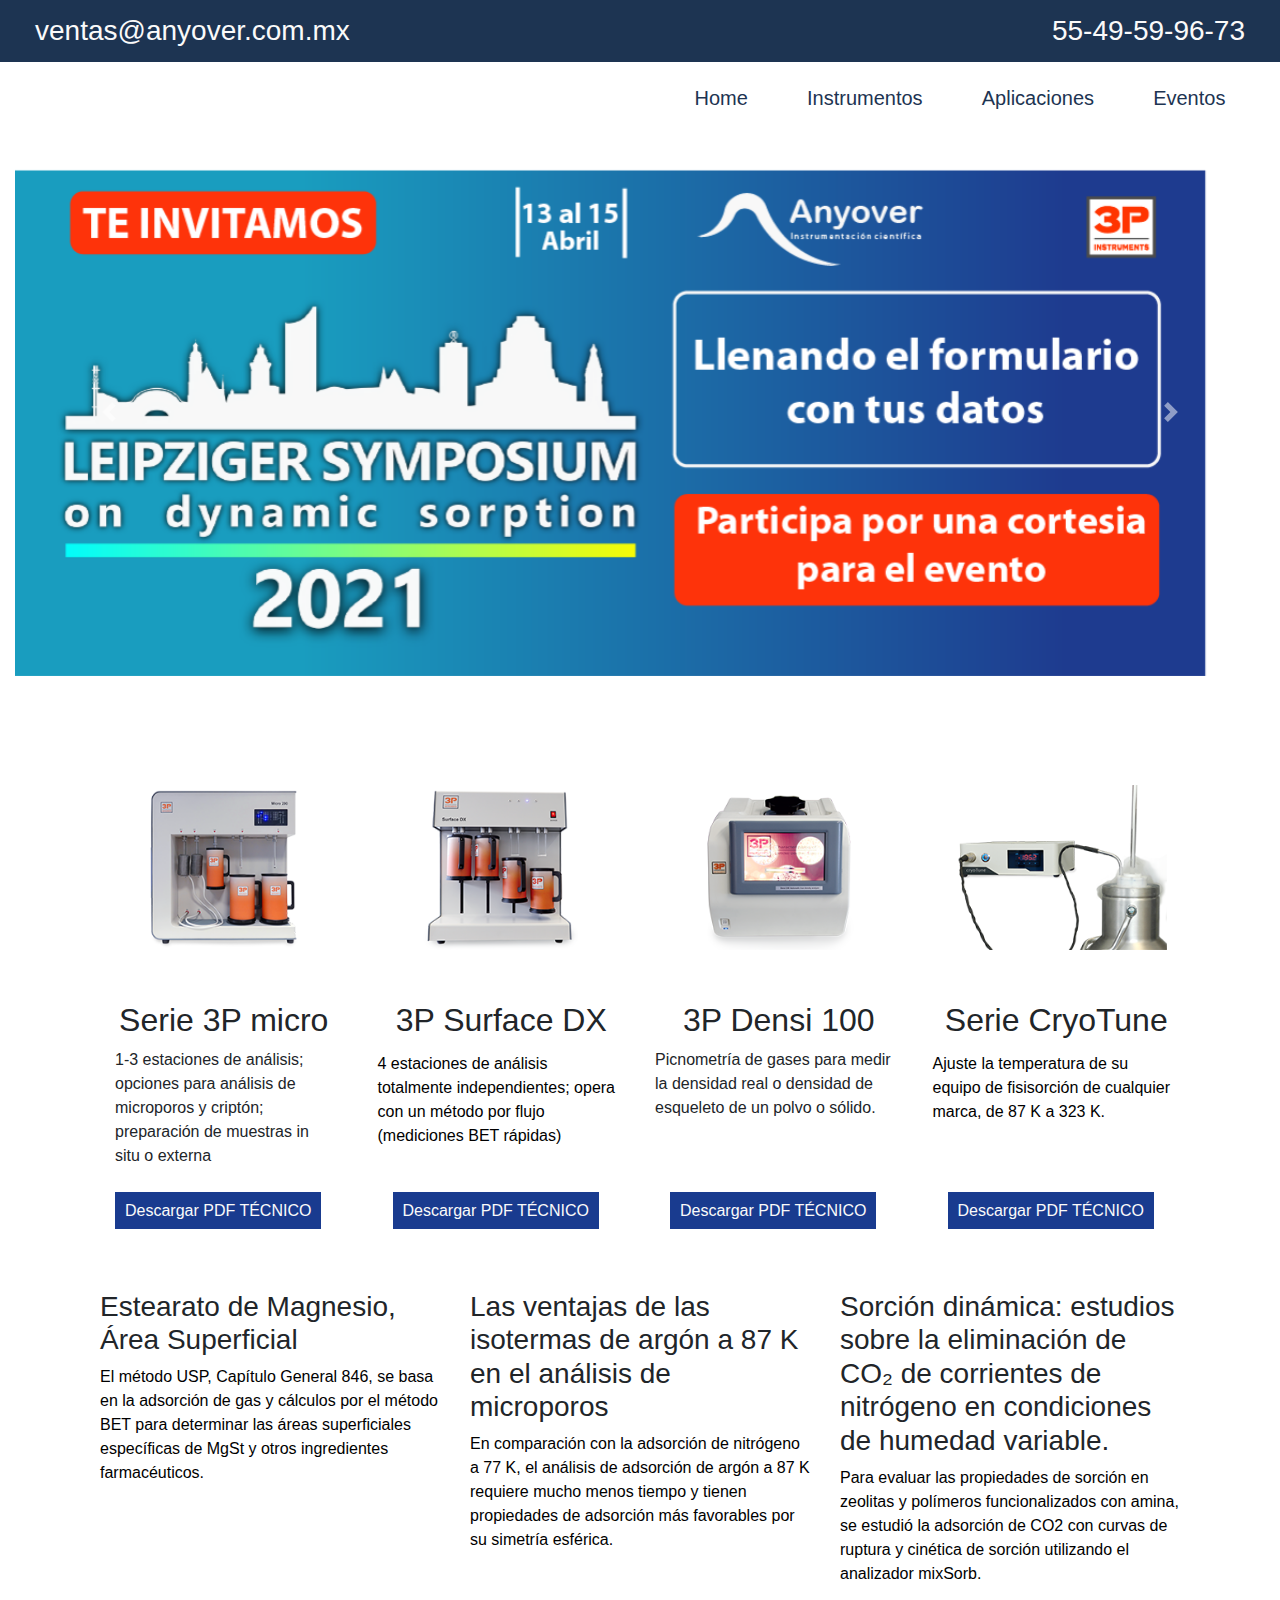
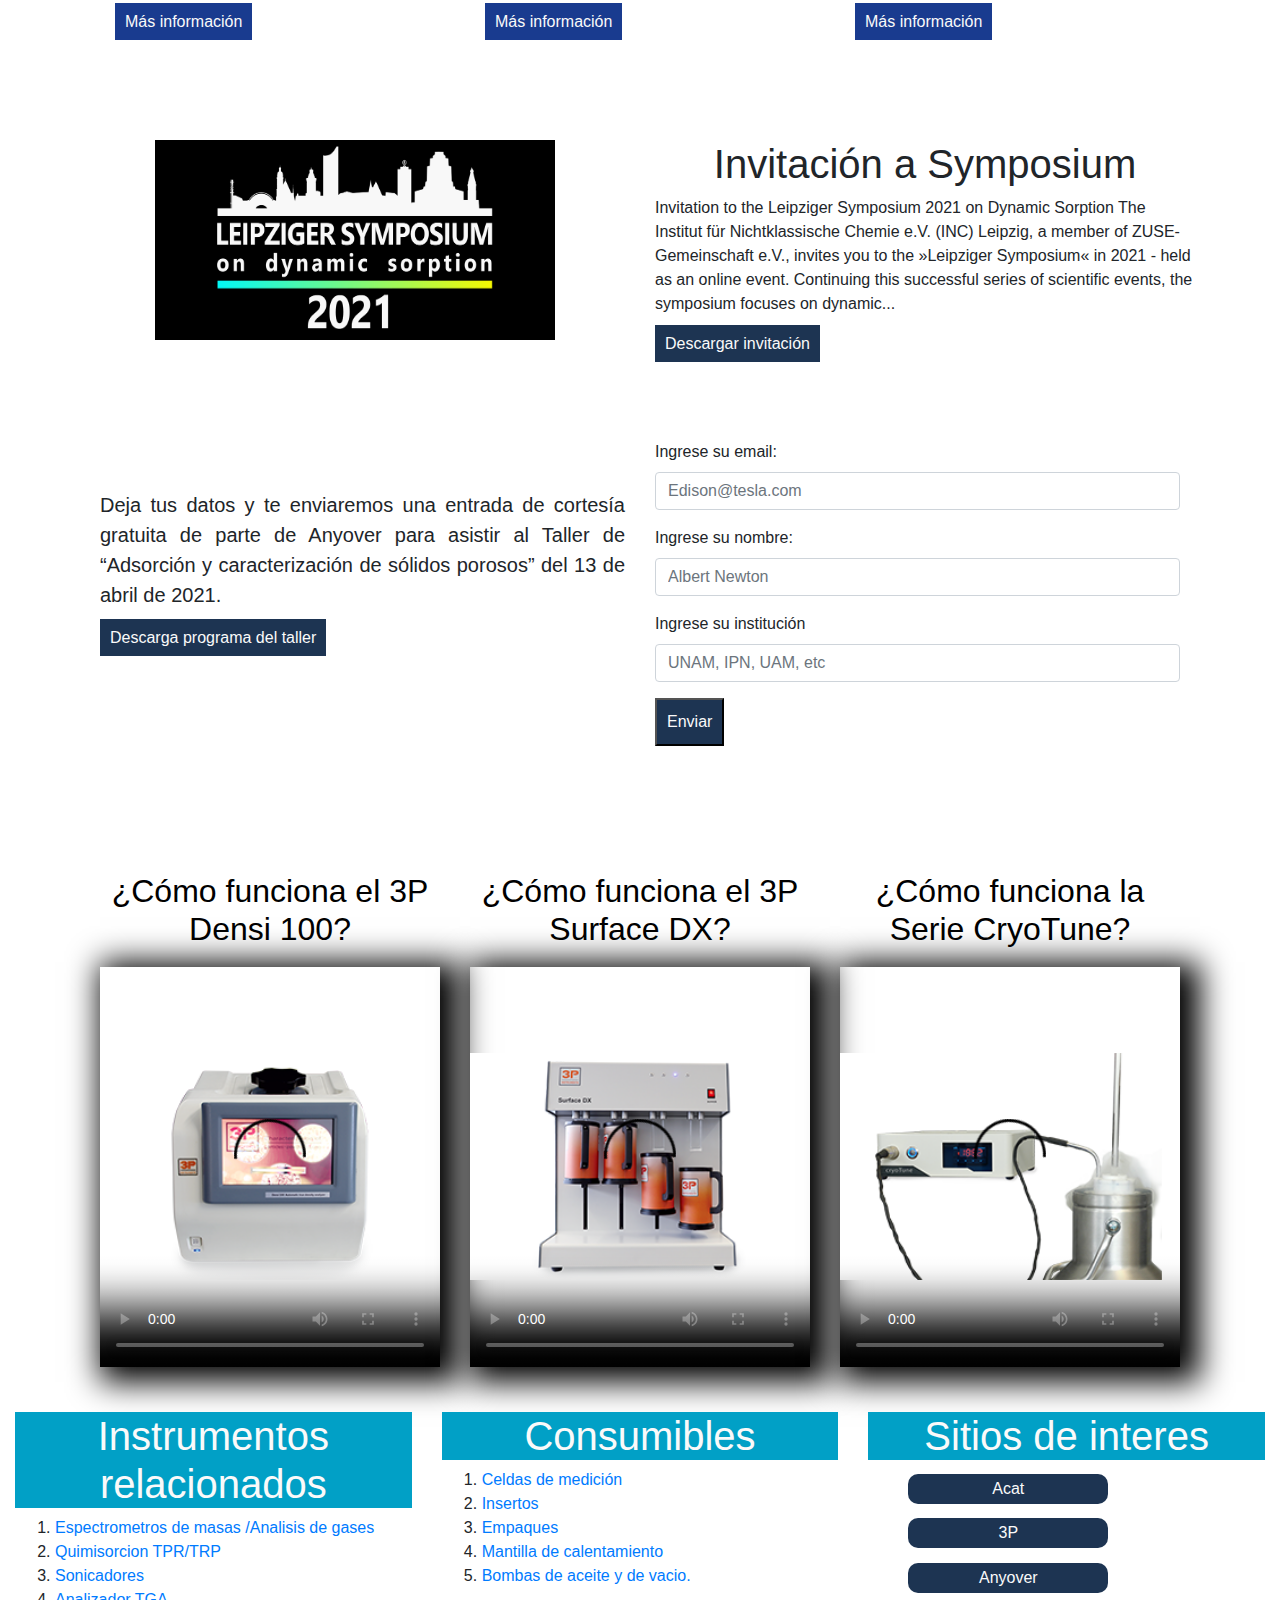
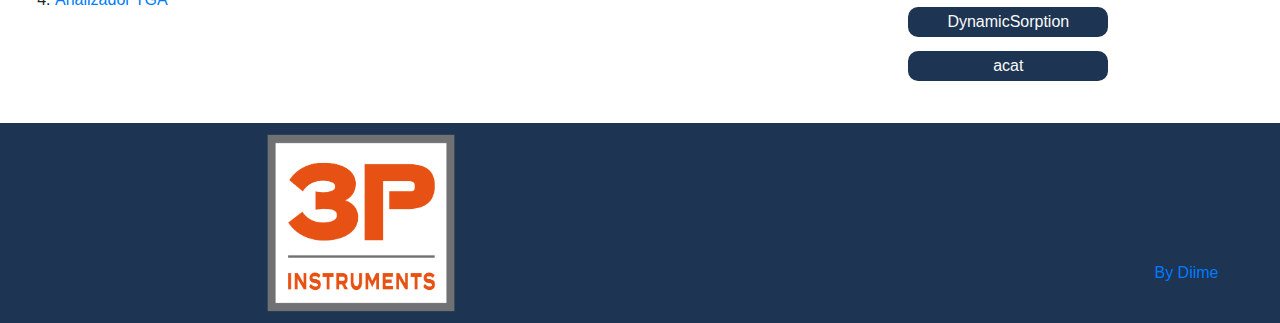
==== index.html @ e642b97e "version initial" ====
<!DOCTYPE html>
<html lang="en">
<head>
    <meta charset="UTF-8">
    <meta http-equiv="X-UA-Compatible" content="IE=edge">
    <meta name="viewport" content="width=device-width, initial-scale=1.0">
    <link rel="stylesheet" href="https://maxcdn.bootstrapcdn.com/bootstrap/4.0.0/css/bootstrap.min.css" integrity="sha384-Gn5384xqQ1aoWXA+058RXPxPg6fy4IWvTNh0E263XmFcJlSAwiGgFAW/dAiS6JXm" crossorigin="anonymous">
  <link rel="stylesheet" href="font/style.css">
    <link rel="stylesheet" href="css/style.css">
    <title>Analisis Superficial BET</title>
    <link rel="shortcut icon" href="images/favicon.ico" type="image/x-icon" />
</head>
<script id="mcjs">!function(c,h,i,m,p){m=c.createElement(h),p=c.getElementsByTagName(h)[0],m.async=1,m.src=i,p.parentNode.insertBefore(m,p)}(document,"script","https://chimpstatic.com/mcjs-connected/js/users/a84e609f3729913d01a154eb1/5d7287c956eb21aaafefbb469.js");</script>
<body>
    <header class="container-fluid">
    <div class="row datos">
        <div class="col-lg-6 correo">
            <a href="" ><span class="icon-envelop"></span> ventas@anyover.com.mx
            </a>

        </div>

        <div class="col-lg-6  tel">
          <a href=""><span  class="icon-phone"></span> 55-49-59-96-73</a>
        </div>
    </div>
    <div class="row menu">
      <div class="col-lg-2 col-sm-6 col-lg-6 logo">
        <img src="https://anyover.com.mx/LOGO-HORIZONTAL-pn.png" alt="">
    </div>

<div class="col-lg-6 col-sm-6 col-lg-6">
   <nav>
     <a href="https://anyover.com.mx/" target="_blank">Home</a>
     <a href="#instrumentos">Instrumentos</a>
     <a href="#aplicaciones">Aplicaciones</a>
     <a href="#eventos">Eventos</a>
   </nav>
</div>
</div>



    </header>
<div class="container mobile">
  <div class="row">
    <div class="col-lg-12">
      <img src="https://anyover.com.mx/LOGO-HORIZONTAL-pn.png " alt="">
    </div>
  </div>
</div>
    <nav class="navbar navbar-expand-sm navbar-light mobile">
      <button class="navbar-toggler" type="button" data-toggle="collapse" data-target="#opciones">
        <span class="navbar-toggler-icon"></span>
      </button>

      <!-- logo -->


      <!-- enlaces -->
      <div class="collapse navbar-collapse" id="opciones">
        <ul class="navbar-nav">
          <li class="nav-item">
            <a class="nav-link" href="https://anyover.com.mx/">Home</a>
          </li>
          <li class="nav-item">
            <a class="nav-link" href="#instrumentos">Instrumentos</a>
          </li>
          <li class="nav-item">
            <a class="nav-link" href="#aplicaciones">Aplicaciones</a>
          </li>
          <li class="nav-item">
            <a class="nav-link" href="#eventos">Eventos</a>
          </li>
        </ul>
      </div>
    </nav>


<p></p>
    <main>
      <a href="#form">
<div class="container-fluid">
  <div id="carouselExampleControls" class="carousel slide" data-ride="carousel">
    <div class="carousel-inner">

        <div class="carousel-item active S1">
          <img class="d-block w-100" src="images/slider3.png" alt="">
           </div>

      <div class="carousel-item S2">
     <img  class="d-block w-100" src="images/SLIDERRR.png" alt="">
      </div>
      <div class="carousel-item S2">
        <img  class="d-block w-100" src="images/slide3.png" alt="">
         </div>
    </div>
    <a class="carousel-control-prev" href="#carouselExampleControls" role="button" data-slide="prev">
      <span class="carousel-control-prev-icon" aria-hidden="true"></span>
      <span class="sr-only">Previous</span>
    </a>
    <a class="carousel-control-next" href="#carouselExampleControls" role="button" data-slide="next">
      <span class="carousel-control-next-icon" aria-hidden="true"></span>
      <span class="sr-only">Next</span>
    </a>
  </div>
</div>
</a>

      <div class="container">



<p></p>
<div class="container-fluid products">
    <div class="row" id="instrumentos">
        <div class="col-lg-3 p1 " >
      <figure class="img1"></figure>
<div class="col-lg-12">
  <h2 class="text-center">Serie 3P micro <br></h2>
  <pclass="text-left">1-3 estaciones de análisis; opciones para análisis de microporos y criptón; preparación de muestras in situ o externa</p>

</div>
<div class="col-lg-12 enlace">
  <a href="docs/brochure3p.pdf"target="_blank" class="donwload">Descargar PDF TÉCNICO</a>

</div>
    </div>
        <div class="col-lg-3 p1">
          <figure class="img2"></figure>            <h2 class="text-center">3P Surface DX</h2>
            <p class="text-left">4 estaciones de análisis totalmente independientes; opera con un método por flujo (mediciones BET rápidas)</p>
            <div class="col-lg-12 enlace">
              <a href="docs/Brochure3PGasAdsorptionSurfaceDX.pdf" target="_blank"class="donwload">Descargar PDF TÉCNICO</a>

            </div>
        </div>
        <div class="col-lg-3 p1"  >
          <figure class="img3"></figure>            <h2 class="text-center">3P Densi 100</h2>
            <pclass="text-left" >Picnometría de gases para medir la densidad real o densidad de esqueleto de un polvo o sólido. </p>
            <div class="col-lg-12  enlace">
              <a href="docs/brochure3Pdensi100.pdf" target="_blank" class="donwload">Descargar PDF TÉCNICO</a>

            </div>
        </div>
        <div class="col-lg-3 p1">
          <figure class="img4"></figure>            <h2 class="text-center">Serie CryoTune</h2>
            <p class="text-left">Ajuste la temperatura de su equipo de fisisorción de cualquier marca, de 87 K a 323 K. </p>
            <div class="col-lg-12 enlace" id="aplicaciones">
              <a href="docs/cryoTune&cryoCoolerBrochure.pdf" target="_blank"class="donwload">Descargar PDF TÉCNICO</a>

            </div>
          </div>
      </div>
</div>






<div class="container-fluid info">
    <div class="row" >
        <div class="col-lg-4" style="background-color:#ccc margin-left:1%;margin-bottom:2%;">
<h3>Estearato de Magnesio, Área Superficial </h3>
<p class="text-left">El método USP, Capítulo General 846, se basa en la adsorción de gas y cálculos por el método BET para determinar las áreas superficiales específicas de MgSt y otros ingredientes farmacéuticos.</p>
<div class="col-lg-12 enlace_2">
  <a href="https://www.3p-instruments.com/wp-content/uploads/2018/05/PARTICLE-WORLD-19.pdf" target="_blank" class="donwload">Más información</a>

</div>

</div>
        <div class="col-lg-4"style="background-color:#ccc margin-left:1%;margin-bottom:2%;">
           <h3>Las ventajas de las isotermas de argón a 87 K en el análisis de microporos</h3>
            <p  class="text-left"> En comparación con la adsorción de nitrógeno a 77 K, el análisis de adsorción de argón a 87 K requiere mucho menos tiempo y tienen propiedades de adsorción más favorables por su simetría esférica.</p>

            <div class="col-lg-12 enlace_2">
              <a href="docs/PARTICLE-WORLD-19PAG_262-9.pdf" target="_blank"class="donwload">Más información</a>

            </div>
        </div>
        <div class="col-lg-4"  style="background-color:#ccc margin-left:1%;margin-bottom:2%;">
           <h3>Sorción dinámica: estudios sobre la eliminación de CO₂ de corrientes de nitrógeno en condiciones de humedad variable. </h3>
            <p class="text-left">Para evaluar las propiedades de sorción en zeolitas y polímeros funcionalizados con amina, se estudió la adsorción de CO2 con curvas de ruptura y cinética de sorción utilizando el analizador mixSorb.  </p>
            <div class="col-lg-12 enlace_2">
              <a href="docs/PW21_engl_300dpi PAG_25_28.pdf" target="_blank"class="donwload">Más información</a>

            </div>
        </div>

      </div>
</div>
<p></p>
<div class="container_fluid" id="eventos">
  <div class="row">
    <div class="col-lg-6 col-md-6 col-sm-12 invi">
      <img src="images/IN.png" alt="" >
    </div>
    <div class="col-lg-6 col-md-6 col-sm-12 invitation" id="form">

      <h1 style="text-align: center;">Invitación a Symposium</h1>
<p class="invi">Invitation to the Leipziger Symposium 2021 on Dynamic Sorption
  The Institut für Nichtklassische Chemie e.V. (INC) Leipzig, a member of ZUSE-Gemeinschaft e.V., invites you to the »Leipziger Symposium« in 2021 - held as an online event. Continuing this successful series of scientific events, the symposium focuses on dynamic...   </p>
<a id='registro' href="docs/Flyer-Leipziger-Symposium-Online-2021-1.pdf" target="_blank"class="invitacion">Descargar invitación</a>
    </div>
  </div>
</div>

<div class="container-fluid">
  <div class="row">

    <div class="col-lg-6 col-md-6 col-sm-12">
      <p class="workshop">Deja tus datos y te enviaremos una entrada de cortesía gratuita de parte de Anyover para asistir al
        Taller de “Adsorción y caracterización de sólidos porosos” del 13 de abril de 2021.
    </p>
    <a href="docs/FlyerWorkshopOnline.pdf" target="_blank" class="invitacion" >Descarga programa del taller</a>

    </div>
    <div class="col-lg-6 col-md-6 col-sm-12">
      <form action="phpmailer/main.php" method="post" >
        <div class="form-group">
          <label for="nombre">Ingrese su email:</label>
          <input type="email" class="form-control" id="nombre" name="email" required placeholder="Edison@tesla.com">
        </div>
        <div class="form-group">
          <label for="clave">Ingrese su nombre:</label>
          <input type="text" class="form-control" id="clave" name="nombre" required placeholder="Albert Newton">
        </div>
        <div class="form-group">
          <label for="clave">Ingrese su institución</label>
          <input type="text" class="form-control" id="clave" name="institucion" required placeholder="UNAM, IPN, UAM, etc">
        </div>
        <button type="submit"  name="submit"class="invitacion">Enviar</button>
        <p class="notifCorrecto">

          <?= $result; ?>
        </p>
      </form>
    </div>
  </div>
</div>


<div class="container-fluid apli">
    <div class="row">
        <div class="col-lg-4 col-md-6 col-sm-12" style="background-color:#ccc margin-left:1%;margin-bottom:2%;" id="video">
          <h2>  ¿Cómo funciona el 3P Densi 100?</h2>
          <video style="width: 100%;height: 400px;" src="videos/3Pdensioperation.mp4" poster="images/3.png" controls></video>
        </div>
        <div class="col-lg-4 col-md-6 col-sm-12"style="background-color:#ccc margin-left:1%;margin-bottom:2%;" id="video" class="video">
          <h2>  ¿Cómo funciona el 3P Surface DX?</h2>
          <video style="width: 100%;height: 400px;" src="videos/3Psurface.mp4" poster="images/2.png" controls></video>

        </div>
        <div class="col-lg-4 col-md-6 col-sm-12"style="background-color:#ccc margin-left:1%;margin-bottom:2%;" id="video" class="video">
          <h2>  ¿Cómo funciona la Serie CryoTune?</h2>
          <video style="width: 100%;height: 400px;" src="tresp.mp4" poster="images/4.png" controls></video>

        </div>
      </div>
</div>
<!-- <div class="container-fluid experience">
    <h4 >Un poco de nuestra Experiencia
    </h4>
</div> -->

<!-- <div class="container">

    <div class="row">
      <div class="col-xl-6 col-lg-6 col-md-4 col-sm-12"  style="">
        <p style="text-align: center;">A) Equipo instalado en el IPN <br> relato de Experiencia</p>
        <img src="images/c1.jpg" style="width: 200px;height: 250px;" alt="">
        <p style="text-align: right;">Lorem ipsum dolor sit.</p>
      </div>
      <div class="col-xl-6 col-lg-6 col-md-8 col-sm-12 "  >
        <p style="text-align: center;"B) Mantenimiento a un equipo con mas de 10 años de antuguedad <br> Relato de Experiencia de equipo reparado</p>
        <img src="images/c2.jpg" style="width: 200px;height: 250px;" alt="">
        <p style="text-align: right;">Lorem ipsum dolor sit.</p>
      </div>
      <div class="w-100"></div>
      <div class="col-6"  style="background-color:#aaa">

      </div>
      <div class="col-6"  style="background-color:#bbb">

      </div>
    </div>

  </div>  -->
  <p></p>
    </main>

    <footer>

        <div class="container-fluid marcas">
            <div class="row">
                <div class="col-lg-4" style="background-color:#ccc margin-left:1%;margin-bottom:2%;">
              <h1 style="text-align: center;">Instrumentos relacionados </h1>
                    <ol>
                        <li><a href="https://www.hidenanalytical.com/">Espectrometros de masas /Analisis de gases</a></li>
                        <li><a href="https://anyover.com.mx/proveedores.html">Quimisorcion TPR/TRP</a></li>
                        <li><a href="https://anyover.com.mx/sonicadores.html">Sonicadores</a></li>
                        <li><a href="https://anyover.com.mx/proveedores.html">Analizador TGA</a></li>
                    </ol>
            </div>
                <div class="col-lg-4"style="background-color:#ccc margin-left:1%;margin-bottom:2%;">
                    <h1 style="text-align: center;">Consumibles </h1>
                    <ol>
                        <li><a href="">Celdas de medición</a> </li>
                        <li><a href="">Insertos</a></li>
                        <li><a href="">Empaques</a> </li>
                        <li><a href="">Mantilla de calentamiento</a></li>
                        <li><a href="https://anyover.com.mx/vacio/">Bombas de aceite y de vacio.</a></li>
                    </ol>
                </div>
                <div class="col-lg-4" style="background-color:#ccc margin-left:1%;margin-bottom:2%;">
                    <h1 style="text-align: center;">Sitios de interes </h1>
                          <ul class="interes">
                              <li><a href="https://www.acat.org.mx/" class="externos">Acat</a></li>
                              <li><a href="https://www.3p-instruments.com/" class="externos">3P</a></li>
                              <li><a href="https://es-la.facebook.com/anyoverc/" class="externos">Anyover</a></li>
                              <li><a href="https://www.dynamicsorption.com/" class="externos">DynamicSorption</a></li>
                              <li><a href="https://www.acat.org.mx/" class="externos">acat</a></li>
                          </ul>
                  </div>
              </div>
        </div>
<div class="container-fluid copi">

  <img src="images/logo3p.png" alt="" width="200px" height="200px">
  <a href="" class="copyright">By Diime</a>
</div>
    </footer>
</body>
<script src="https://code.jquery.com/jquery-3.2.1.slim.min.js" integrity="sha384-KJ3o2DKtIkvYIK3UENzmM7KCkRr/rE9/Qpg6aAZGJwFDMVNA/GpGFF93hXpG5KkN" crossorigin="anonymous"></script>
    <script src="https://cdnjs.cloudflare.com/ajax/libs/popper.js/1.12.9/umd/popper.min.js" integrity="sha384-ApNbgh9B+Y1QKtv3Rn7W3mgPxhU9K/ScQsAP7hUibX39j7fakFPskvXusvfa0b4Q" crossorigin="anonymous"></script>
    <script src="https://maxcdn.bootstrapcdn.com/bootstrap/4.0.0/js/bootstrap.min.js" integrity="sha384-JZR6Spejh4U02d8jOt6vLEHfe/JQGiRRSQQxSfFWpi1MquVdAyjUar5+76PVCmYl" crossorigin="anonymous"></script>
<script>


$(document).ready(function(){
	var altura = $('.datos').offset().top;

	$(window).on('scroll', function(){
		if ( $(window).scrollTop() > altura ){
			$('.datos').addClass('opacidad');
		} else {
			$('.datos').removeClass('opacidad');
		}

	});

});
</script>
    </html>
---- css/style.css ----
.carousel-caption p{
font-size: 2em;
background-color: rgba(0, 0, 0, 0.5);
color: #fafafa;
}
.carousel-caption h3{
    text-align: center;

    background-color: rgba(0, 0, 0, 0.5);
    color: #fafafa;
}
.datos{
    position: fixed;
    top: 0;
    left: 0;
    right: 0;
    background-color:#1d3452;
    padding: 10px;
  z-index: 100;
  transition: all 0.1s;

}.menu {
    margin-top: 5%;

}
.opacidad{
    opacity: 0.5;
    transition: all 0.1s;
}
.datos a{
color: #fafafa;
}
.logo {
    padding-top: 5px;
}
.logo img{

    display: block;
    margin: 0 auto;
}

.products div{
   margin-bottom: 5%;
   margin-top: 5%;

}
.btn-primary{
    background-color: #193B8F;
}
.experience{
    background-color: #01A0C6;
}
.experience h4{
    color:#fafafa;
    text-align: center;
}
.interes li{
    list-style: none;
    margin-top: 1%;
}
.interes li a{
    background-color:#1d3452;
    color: #fafafa;
    padding: 3px;
    width: 200px;
    display: block;
    text-align: center;
    border-radius: 10px;
}.copi{
    display: flex;
    justify-content: space-around;
    align-items: center;
}
.donwload{
    background-color: #193B8F;
    padding: 10px;
    color: #fafafa;
    text-decoration: none;
    transition: all 0.5s ;
}.donwload:hover{
    background-color: #01A0C6;
    color: #fafafa;
    transition: all 0.5s;
    border-radius: 25px;
}.externos{
    background-color: #193B8F;
    padding: 10px;
    color: #fafafa;
    text-decoration: none;
    transition: all 0.5s ;
}
.externos:hover{
    background-color: #01A0C6;
    color: #fafafa;
    transition: all 0.5s;
    border-radius: 0;
}

.p1 p{
    text-align: center;
   
    margin-top: 5%;
    margin-bottom: 5%;
    color: #000;
}
.donwload1{
    background-color: #01A0C6;
    padding: 10px;
    color: #fafafa;
    text-decoration: none;
    transition: all 0.5s ;
}
.apli{
    margin-top: 100px;
}
.apli h1{
    background-color: #01A0C6;
    color: #fafafa;
}
.apli p{
    color: #000;
  
   
    padding: 10px;
}
.apli h2{
    color: #fafafa;
    text-align: center;

    padding: 10px;
}
.apli video{
    box-shadow: 10px 5px 30px 10px #000;
}
    
.marcas h1{
    background-color: #01A0C6;
    color: #fafafa;
}
.marcas ul li{
    text-align: center;
    color: #000;
    margin-top: 4%;
}

.info p{

    text-align: center;
    color: #000;
}
.call{
    background-color: #01A0C6;
    padding: 10px;
    color: #fafafa;
    border-radius: 10px;
    transition: all 0.5s;
}
.call:hover{
    border-radius: 0;
    transition: all 0.5s;
    color: #fafafa;
}
.img1{
    width: 100%;
    height: 200px;
    background-image: url(../images/1.png);
    background-size: 100%;
    background-repeat: no-repeat;
}
.img2{
    width: 100%;
    height: 200px;
    background-image: url(../images/2.png);
    background-size: 100%;
    background-repeat: no-repeat;
}
.img3{
    width: 100%;
    height: 200px;
    background-image: url(../images/3.png);
    background-size: 100%;
    background-repeat: no-repeat;
}
.img4{
    width: 100%;
    height: 200px;
    background-image: url(../images/4.png);
    background-size: 100%;
    background-repeat: no-repeat;
}
.enlace{

position: absolute;
top: 400px;
}
.copyright{
    position: relative;
top:50px;
right: -200px;
}
.enlace_2{

    position: absolute;
    top: 320px;
    }
    .copi{
        background-color:#1d3452;
    }


  .logo img{
      display: block;
      width: 200px;
  margin: 0 auto;
     
  }
 nav {
     display: flex;
     justify-content: space-around;
    align-items: center;
  padding: 10px;
    }
    nav a{
        color: #1d3452;
        padding: 10px;
        transition: all 0.5s;
        font-size: 20px;
    }
nav a:hover{
background-color: #1d3452;
color: #fafafa;
transition: all 0.5s;
text-decoration: none;
}
.tel
{
    display: flex;
    justify-content: flex-end;
    align-items: center;
    padding-right: 40px;
}
.tel a{
    font-size: 28px;
}
.correo{
    display: flex;

    align-items: center;
    padding-left: 40px;
}
.correo a{
    font-size: 28px;
    
}
.invitacion{
    background-color:#1d3452 ;
    padding: 10px;
    color: #fafafa;
    transition: all 0.5s;
}.invitacion:hover{
    color: #fafafa;
    background-color: #01A0C6;
    text-decoration: none;
    transition: all 0.5s;
}
#video h2{
    color: black;
}
.invi img{
display: block;
width: 400px;
height: 200px;
margin: 100px auto;
}
.invitation h1{
    margin-top:100px;
}
.precio{
    text-decoration:  line-through;
}
.workshop{
    margin-top: 50px;
    font-size: 20px;
    text-align: justify;
}
.mobile{
    display: none;
}
.mobile img{
    display: block;
    width: 200px;
    margin: 0 auto;
}
label{
    font-weight: 500;
}
@media (max-width: 600px) {
    .mobile{
        display: block;
    }
    header{
        display: none;
    }
    .enlace{
        position: static;
        
    }.enlace_2{
        position: static;
    }.logo img{
        position: static;
        margin: 0 auto;
    }
   }
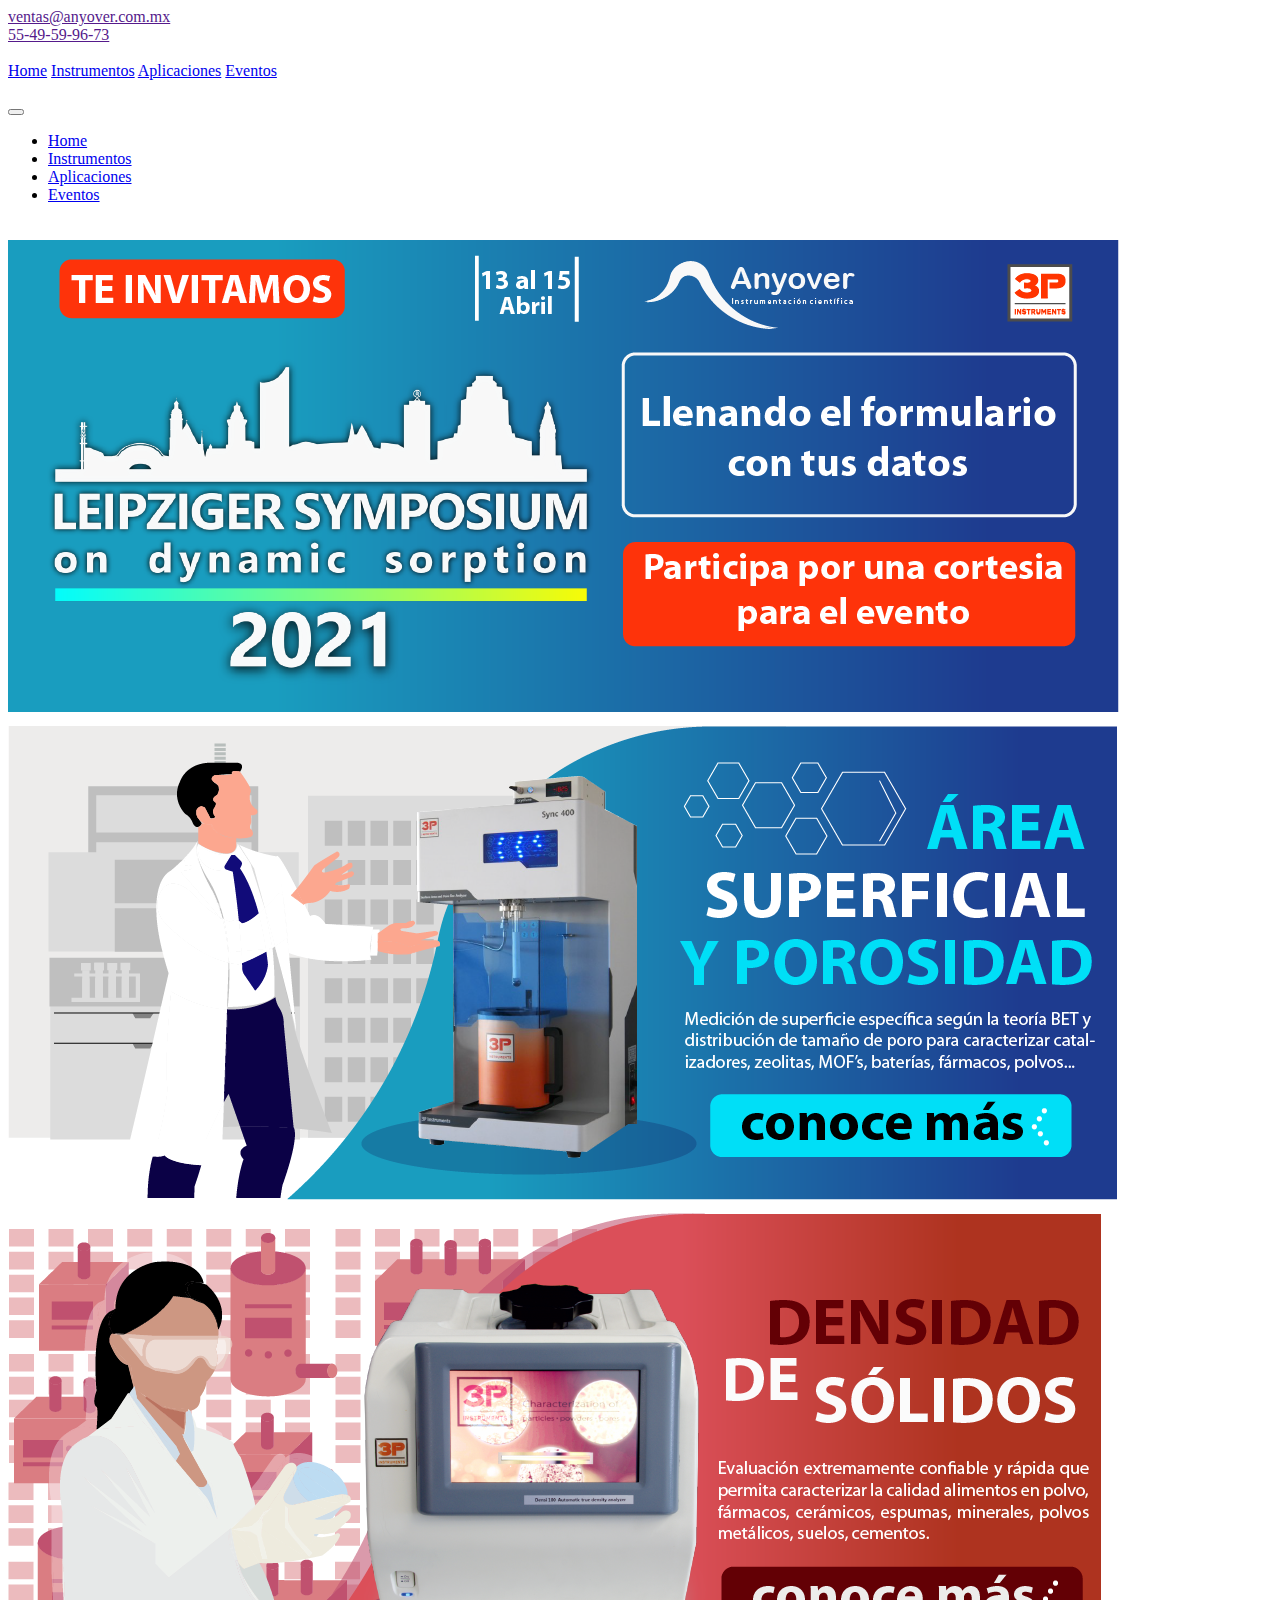
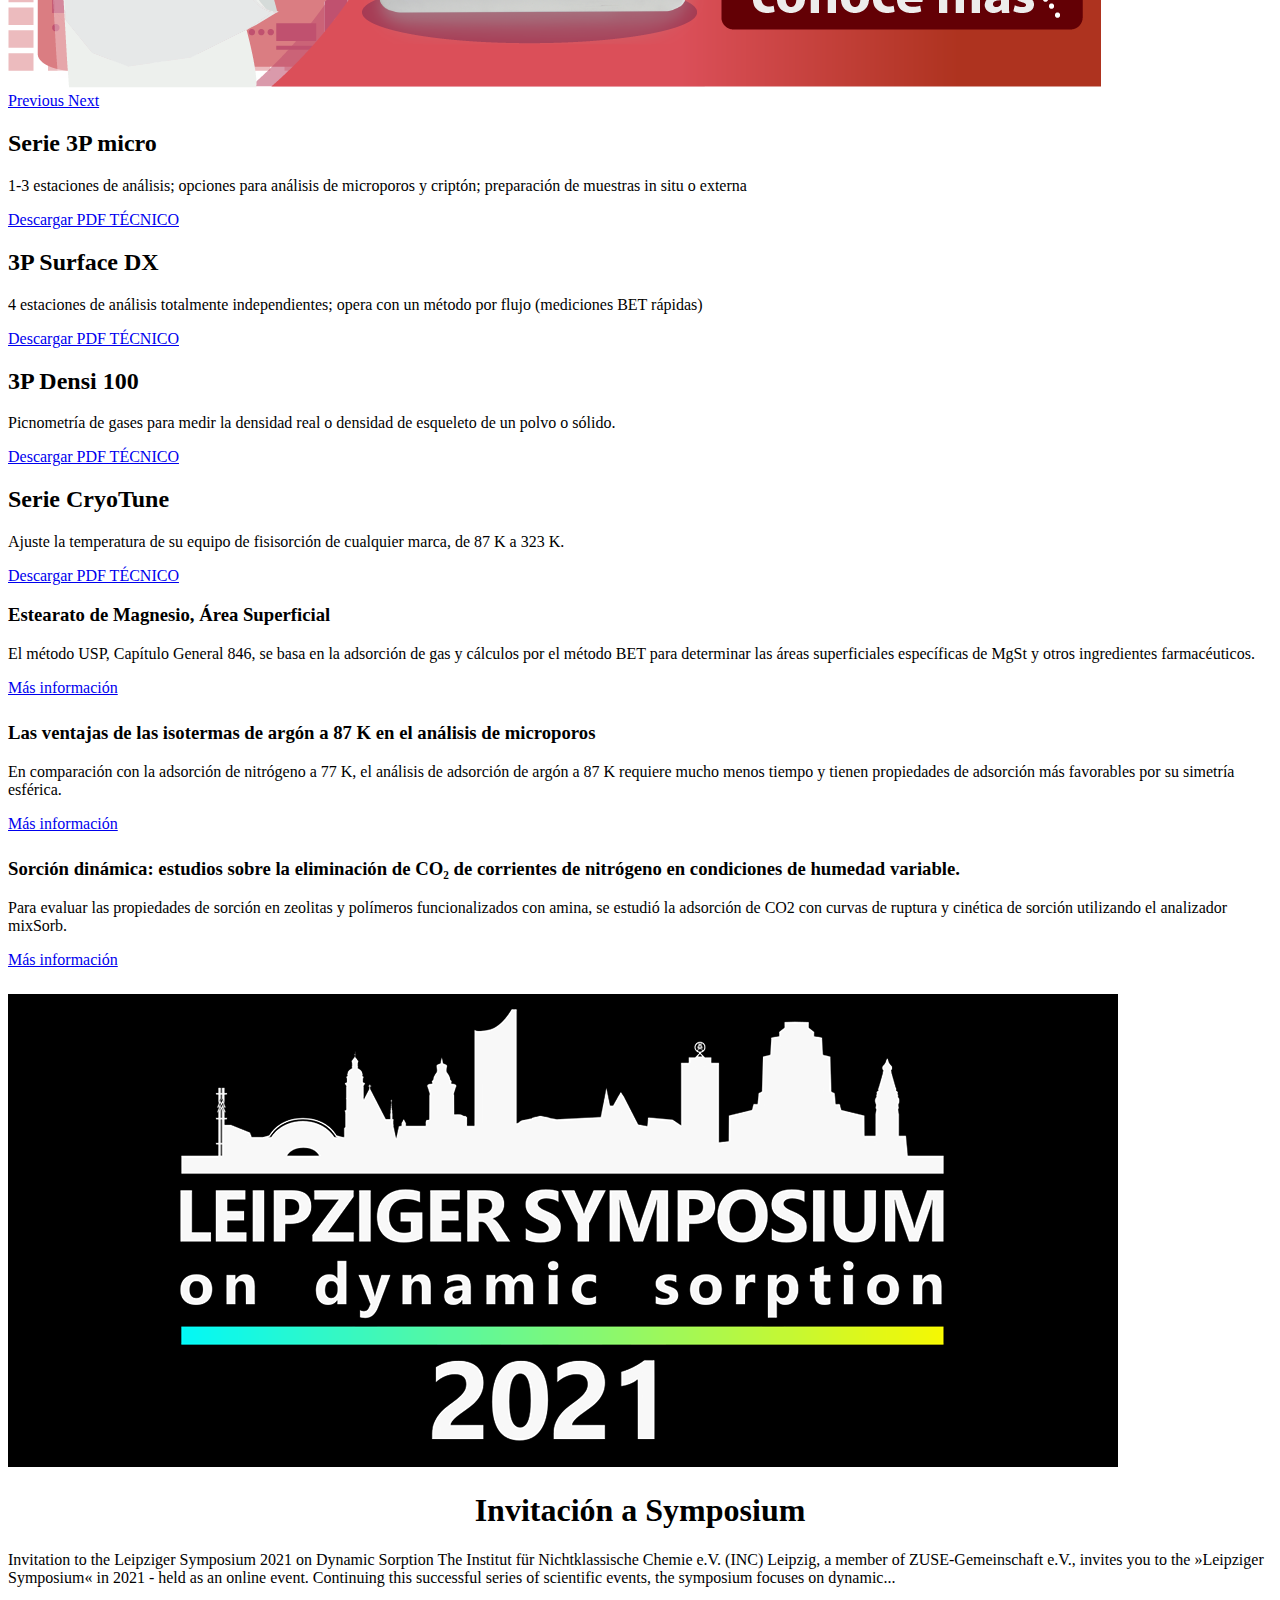
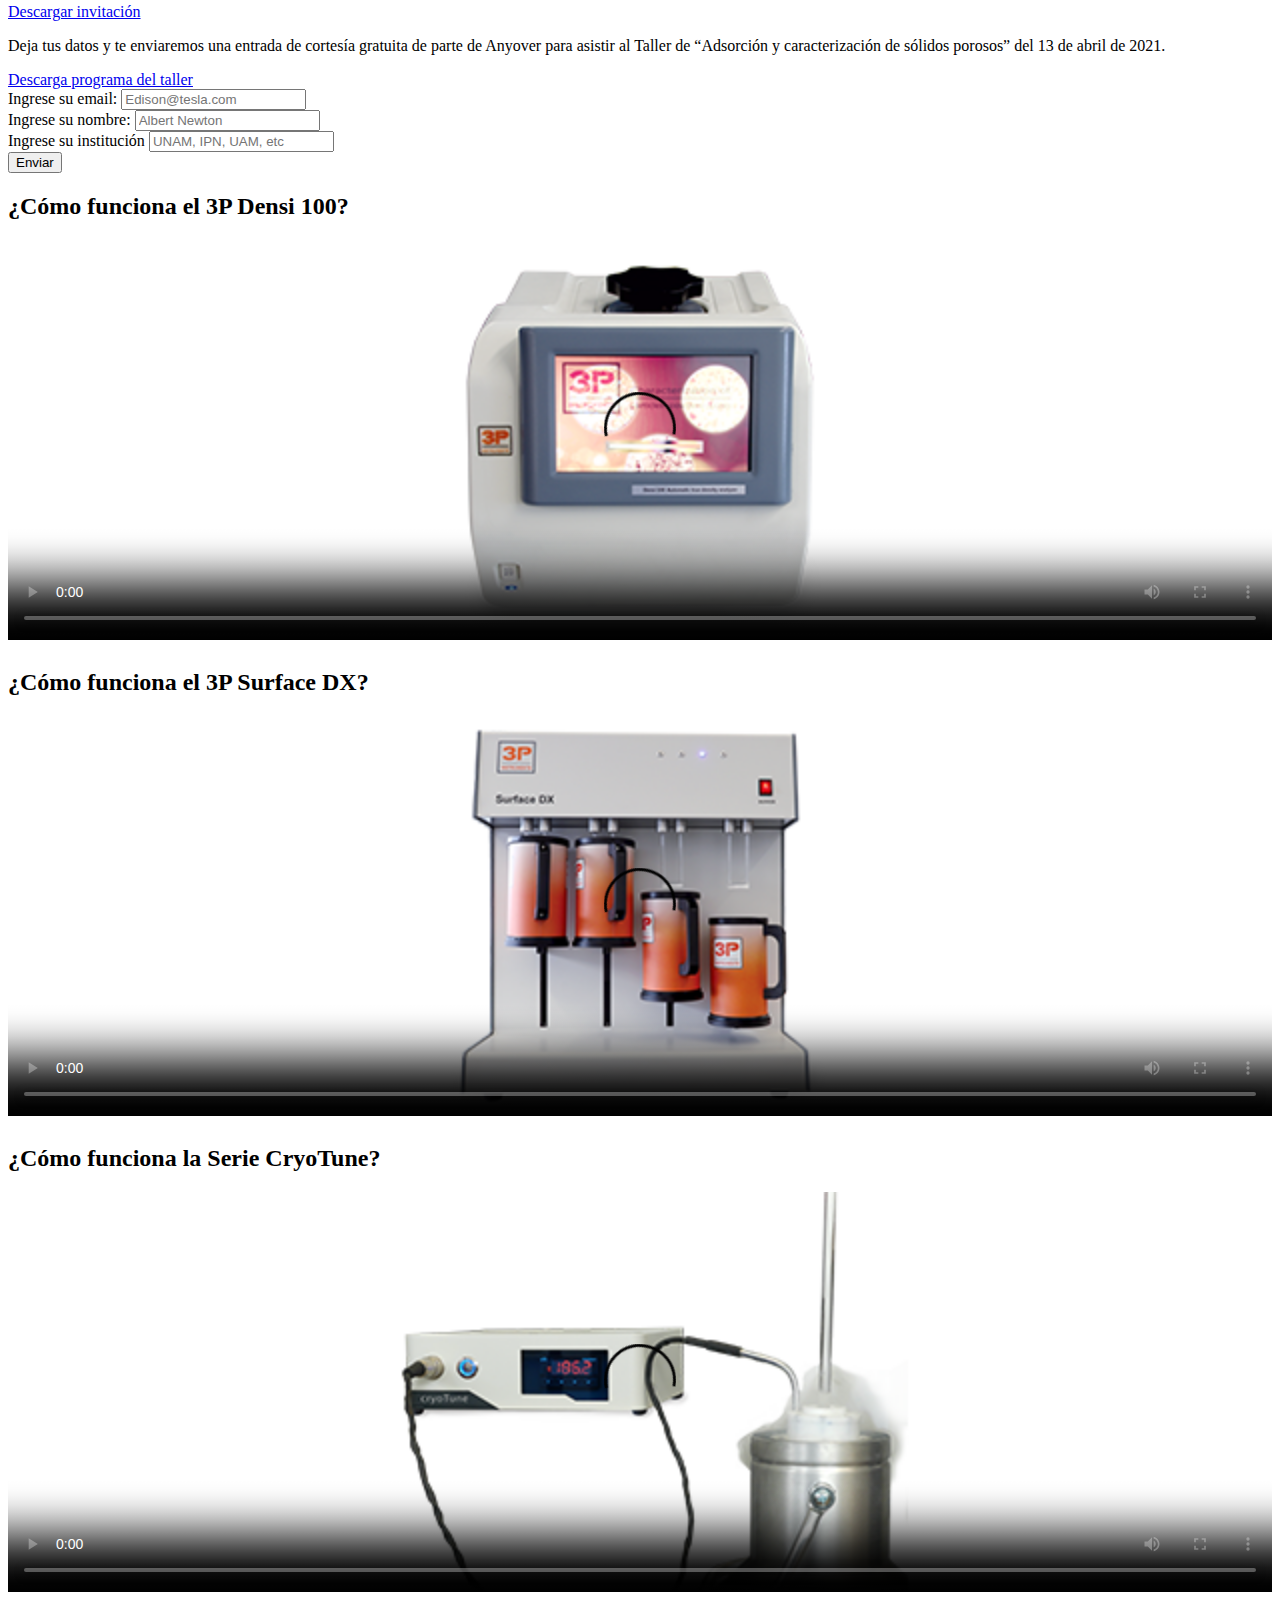
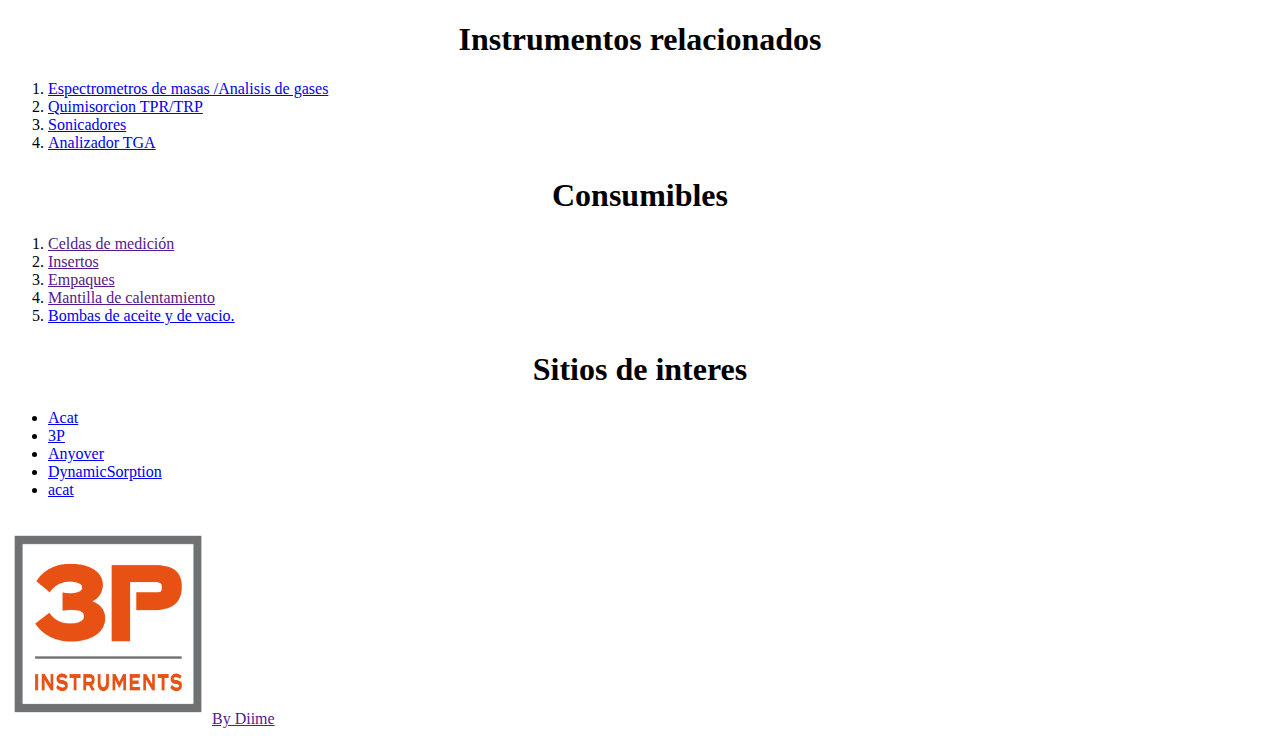
==== commit b1099aa1: "I create hosting for FTP" ====
--- a/index.html
+++ b/index.html
@@ -4,9 +4,9 @@
     <meta charset="UTF-8">
     <meta http-equiv="X-UA-Compatible" content="IE=edge">
     <meta name="viewport" content="width=device-width, initial-scale=1.0">
-    <link rel="stylesheet" href="https://maxcdn.bootstrapcdn.com/bootstrap/4.0.0/css/bootstrap.min.css" integrity="sha384-Gn5384xqQ1aoWXA+058RXPxPg6fy4IWvTNh0E263XmFcJlSAwiGgFAW/dAiS6JXm" crossorigin="anonymous">
+    <!-- <link rel="stylesheet" href="https://maxcdn.bootstrapcdn.com/bootstrap/4.0.0/css/bootstrap.min.css" integrity="sha384-Gn5384xqQ1aoWXA+058RXPxPg6fy4IWvTNh0E263XmFcJlSAwiGgFAW/dAiS6JXm" crossorigin="anonymous">
   <link rel="stylesheet" href="font/style.css">
-    <link rel="stylesheet" href="css/style.css">
+    <link rel="stylesheet" href="css/style.css"> -->
     <title>Analisis Superficial BET</title>
     <link rel="shortcut icon" href="images/favicon.ico" type="image/x-icon" />
 </head>
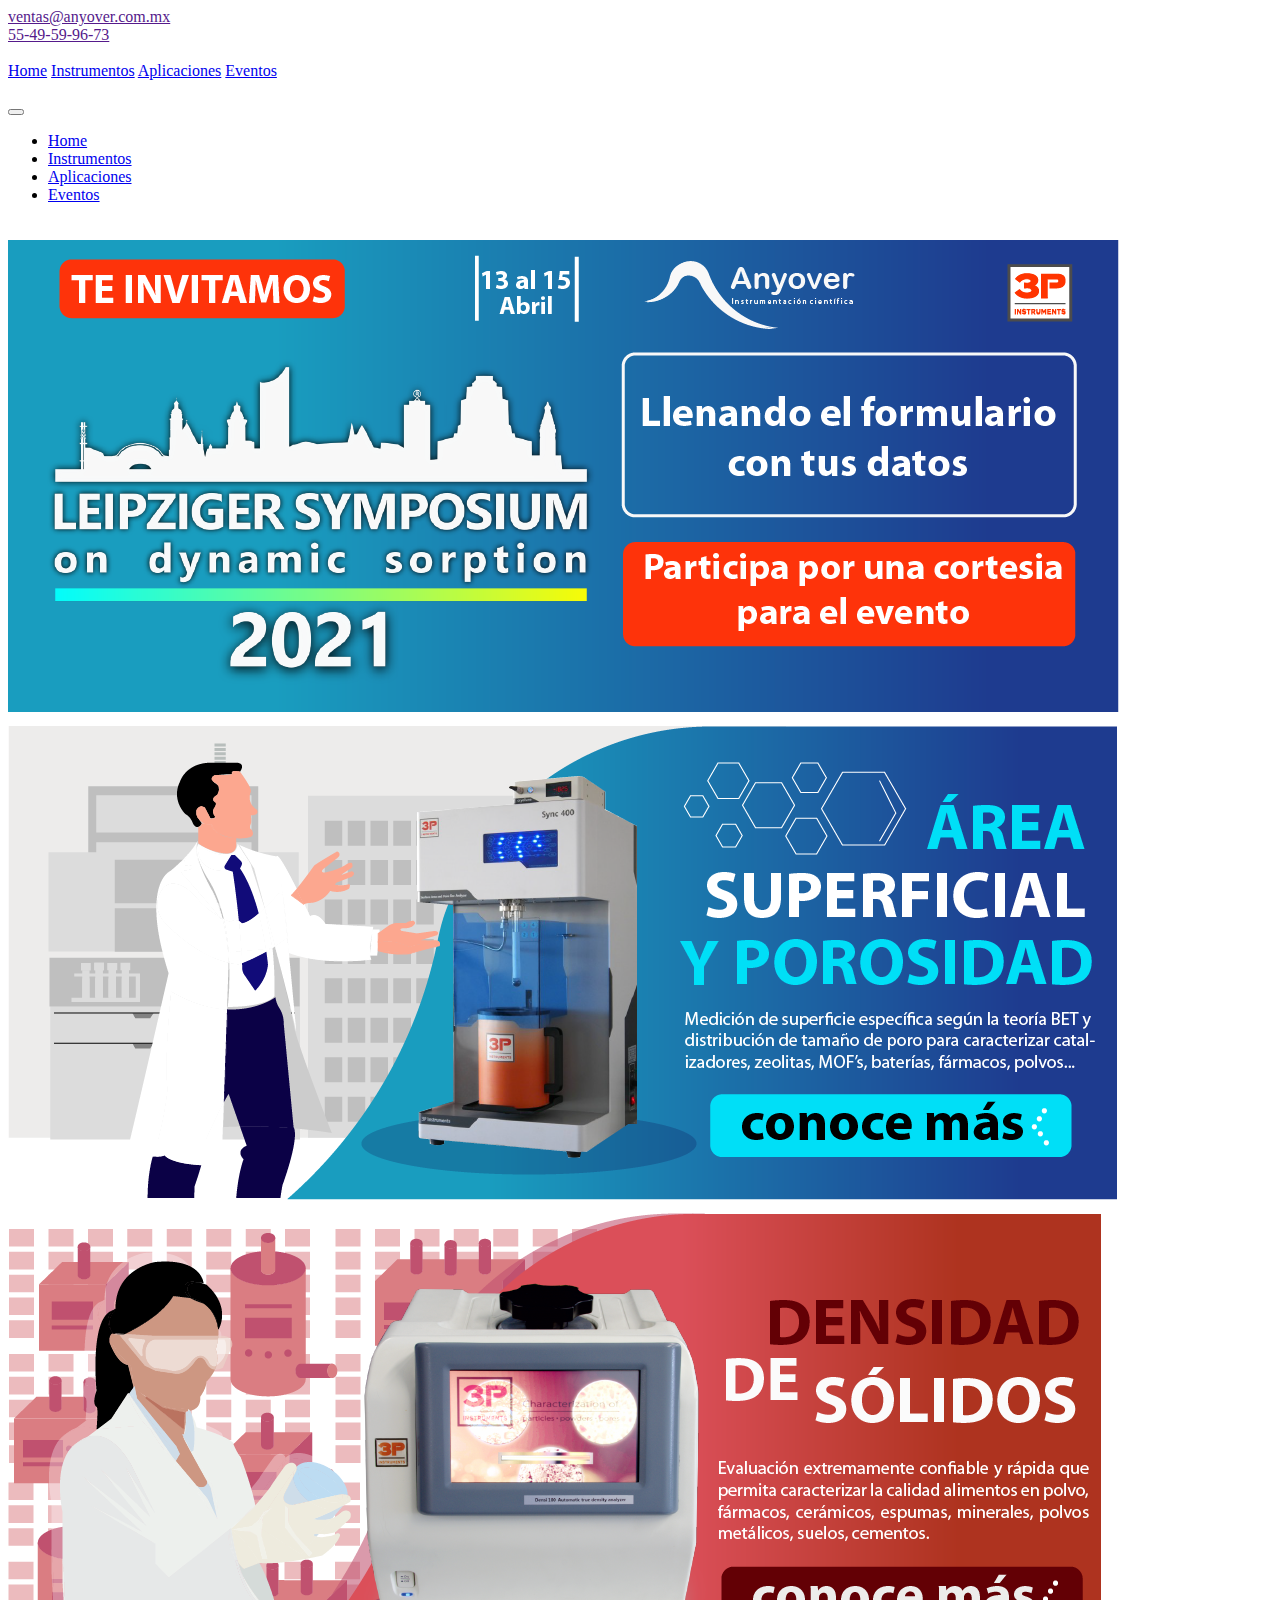
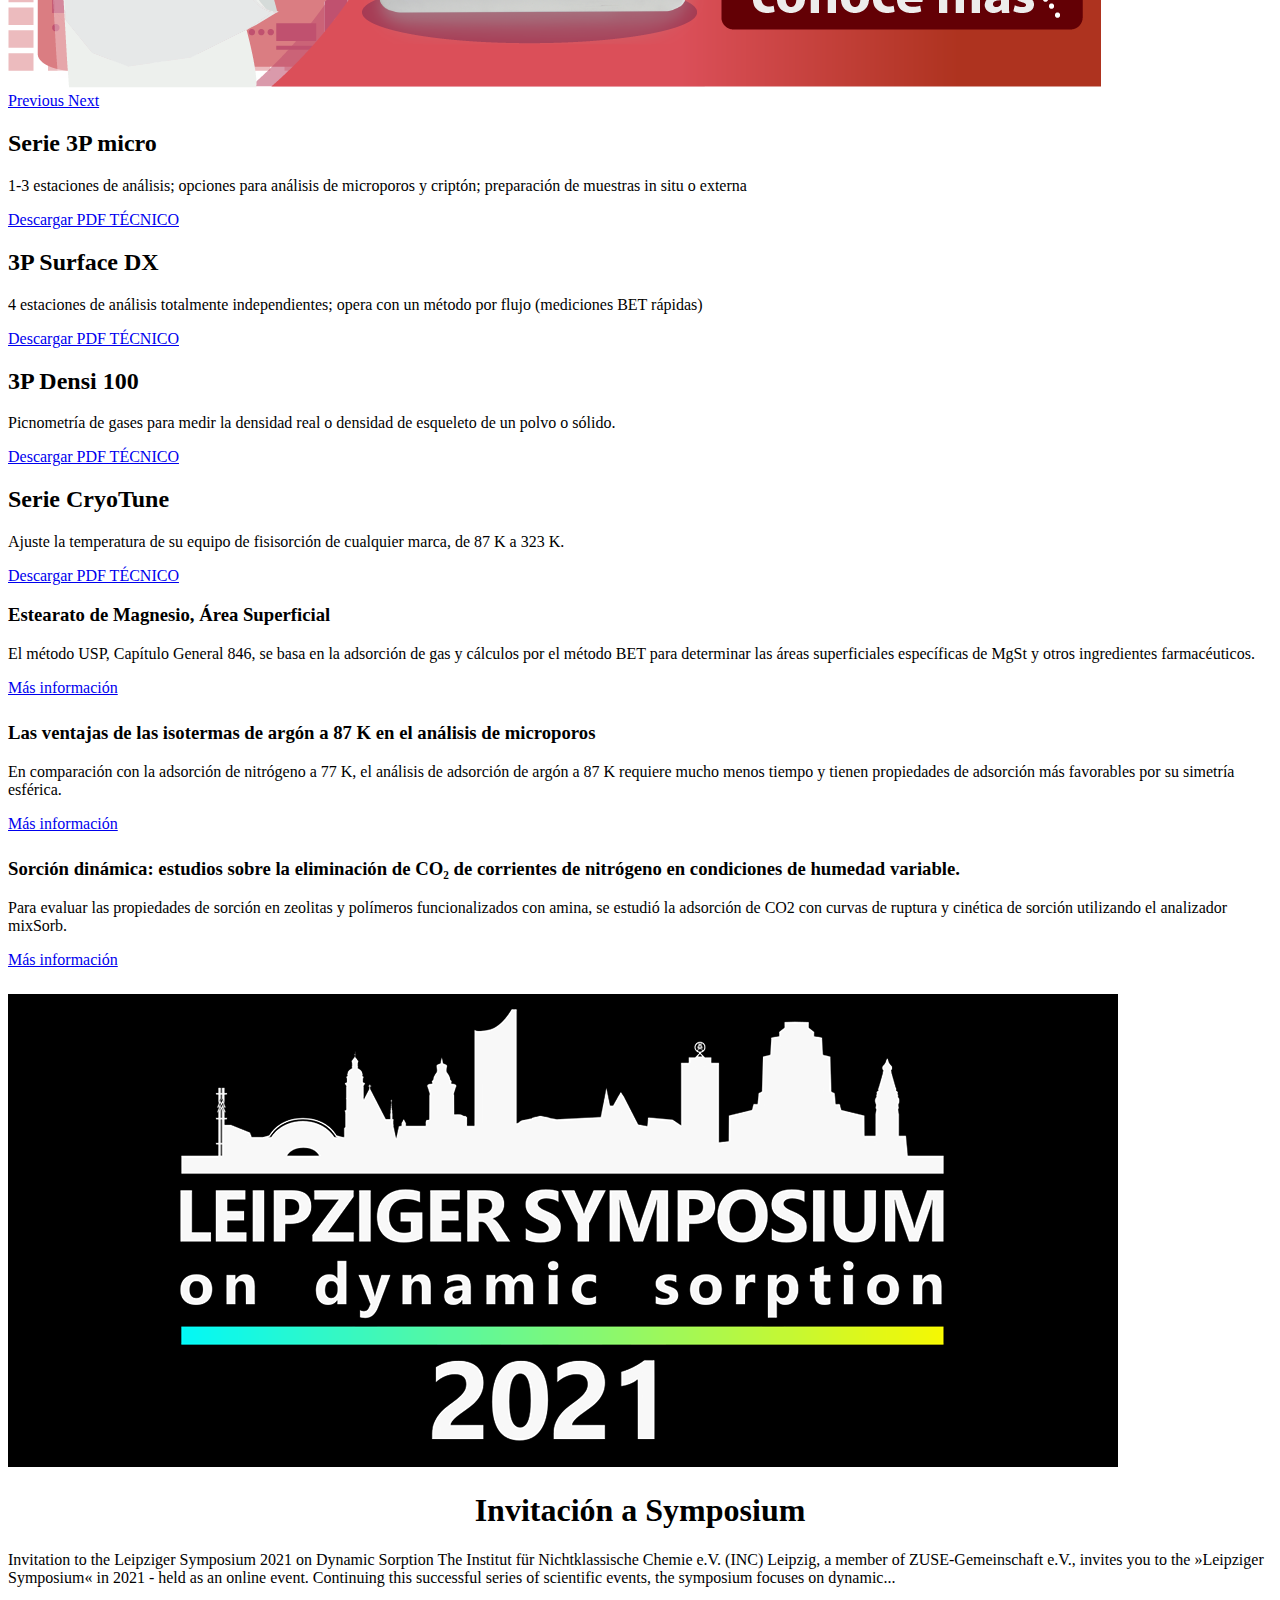
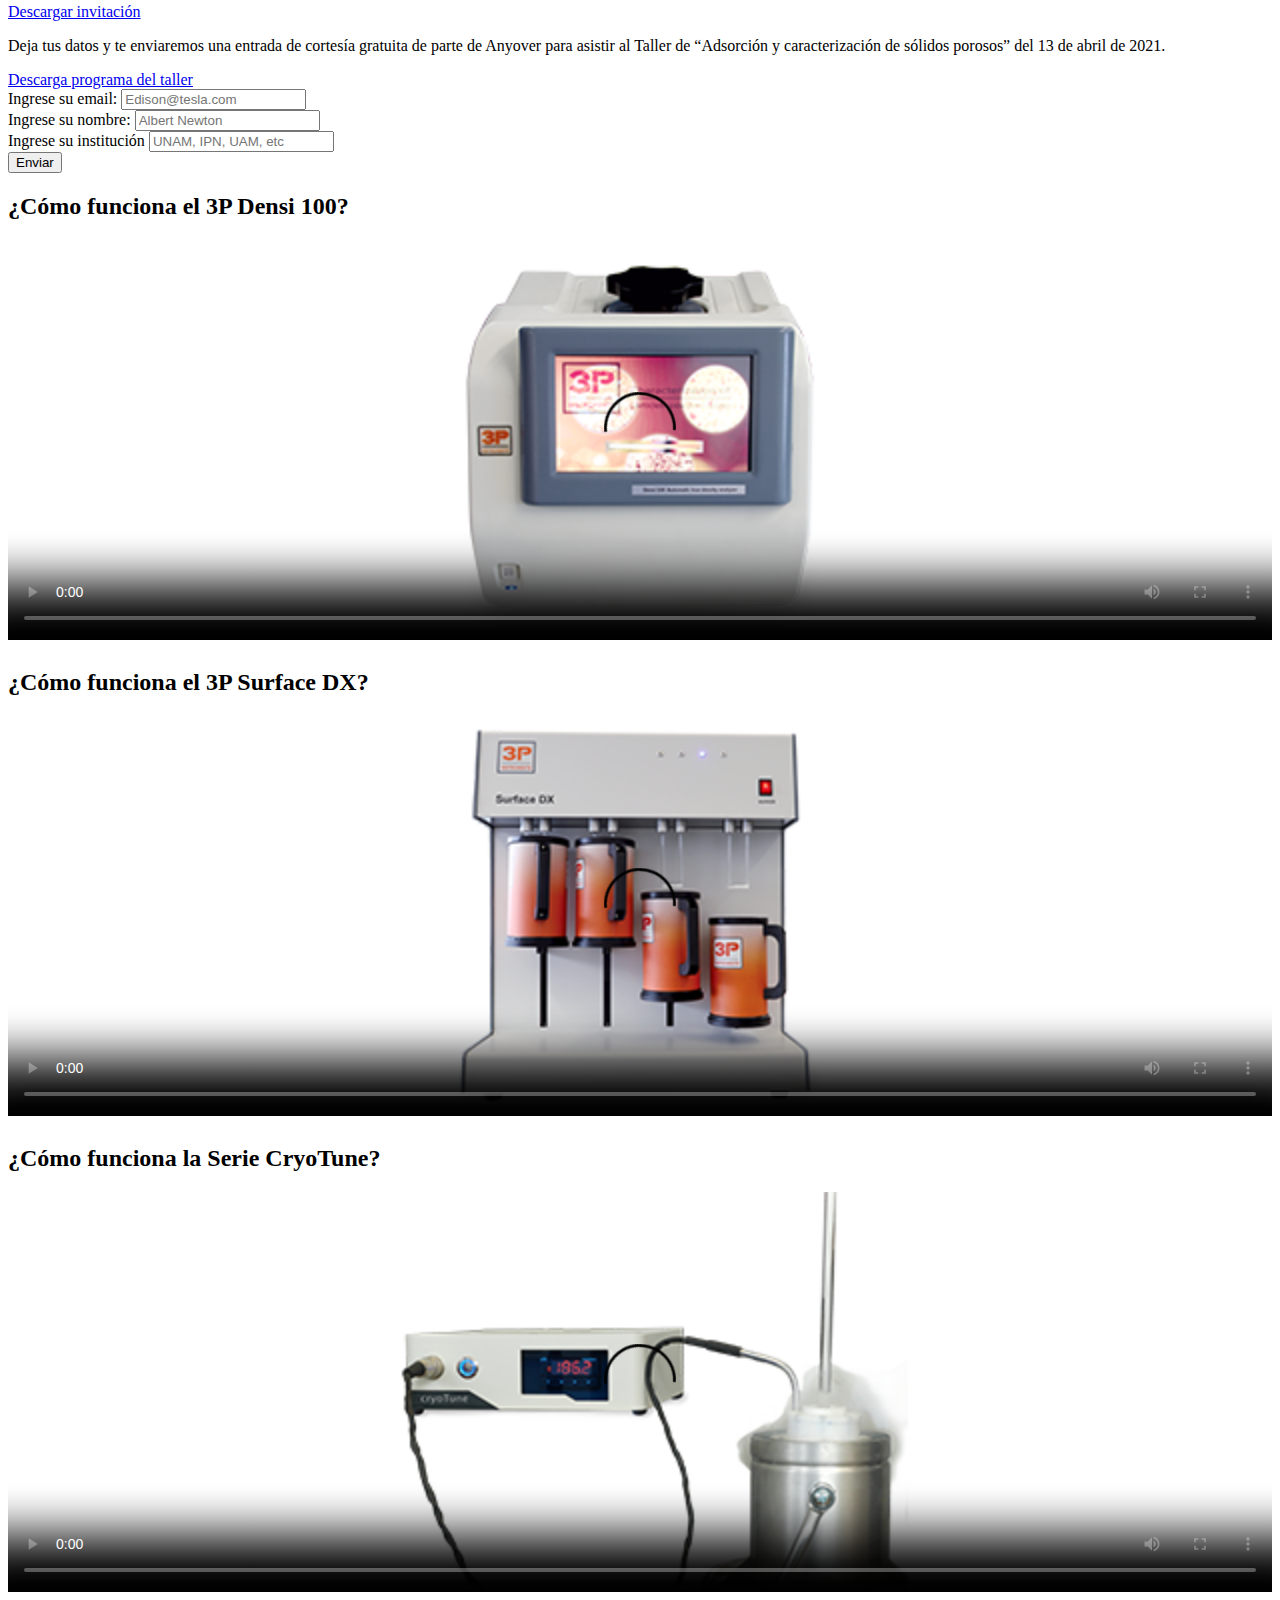
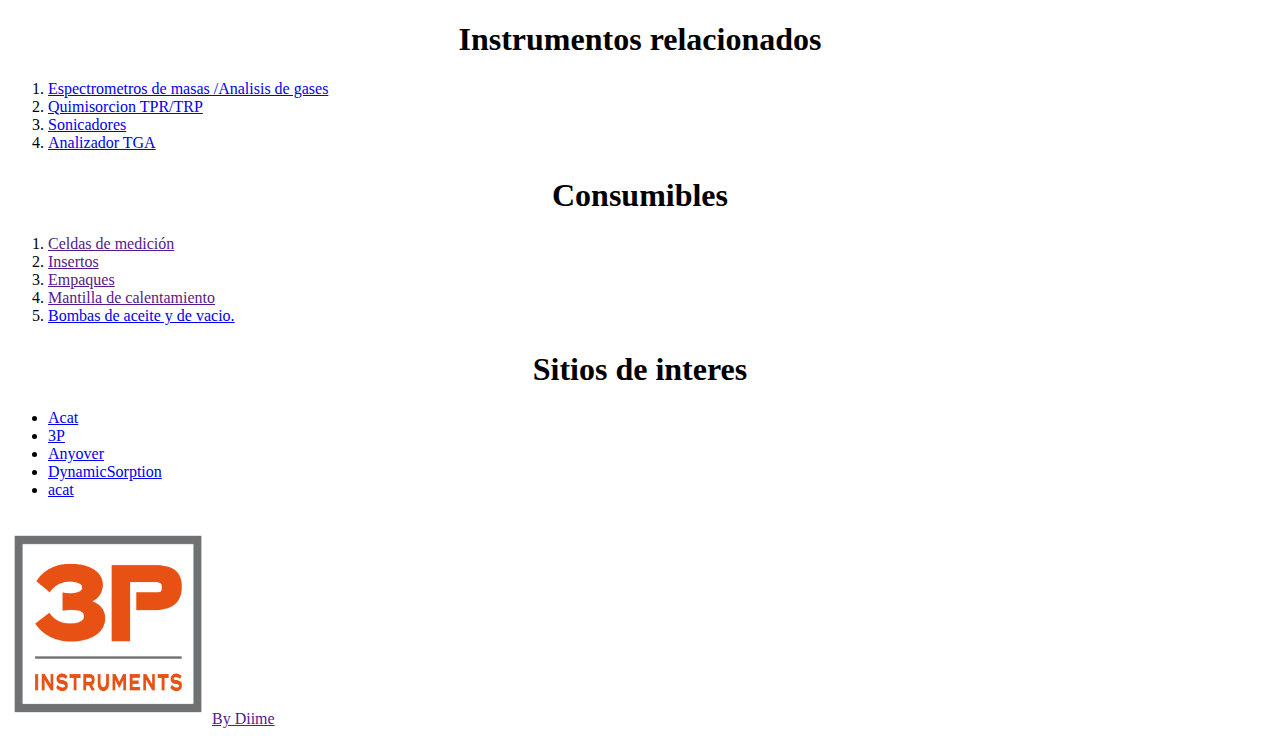
==== commit d41a68e8: "un intento mas" ====
--- a/index.html
+++ b/index.html
@@ -10,9 +10,9 @@
     <title>Analisis Superficial BET</title>
     <link rel="shortcut icon" href="images/favicon.ico" type="image/x-icon" />
 </head>
-<script id="mcjs">!function(c,h,i,m,p){m=c.createElement(h),p=c.getElementsByTagName(h)[0],m.async=1,m.src=i,p.parentNode.insertBefore(m,p)}(document,"script","https://chimpstatic.com/mcjs-connected/js/users/a84e609f3729913d01a154eb1/5d7287c956eb21aaafefbb469.js");</script>
+<!-- <script id="mcjs">!function(c,h,i,m,p){m=c.createElement(h),p=c.getElementsByTagName(h)[0],m.async=1,m.src=i,p.parentNode.insertBefore(m,p)}(document,"script","https://chimpstatic.com/mcjs-connected/js/users/a84e609f3729913d01a154eb1/5d7287c956eb21aaafefbb469.js");</script> -->
 <body>
-    <header class="container-fluid">
+    <!-- <header class="container-fluid"> -->
     <div class="row datos">
         <div class="col-lg-6 correo">
             <a href="" ><span class="icon-envelop"></span> ventas@anyover.com.mx
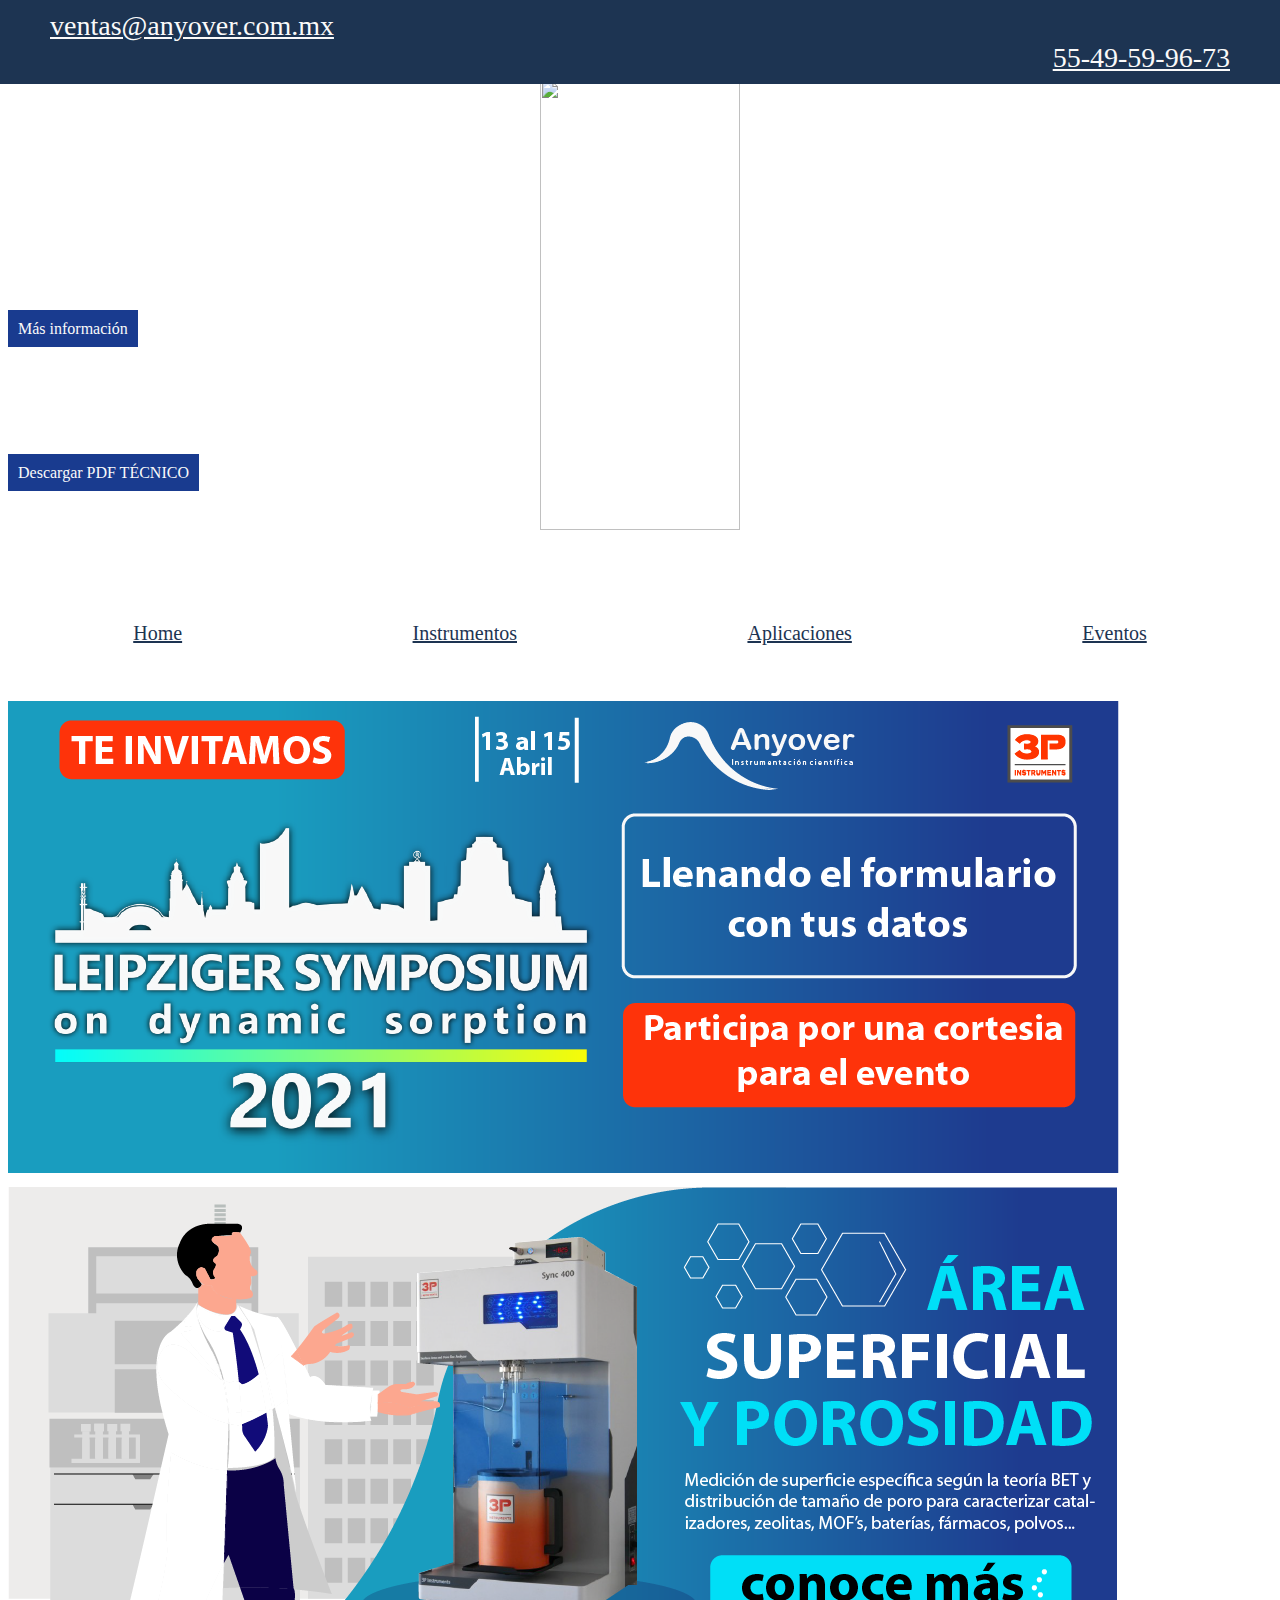
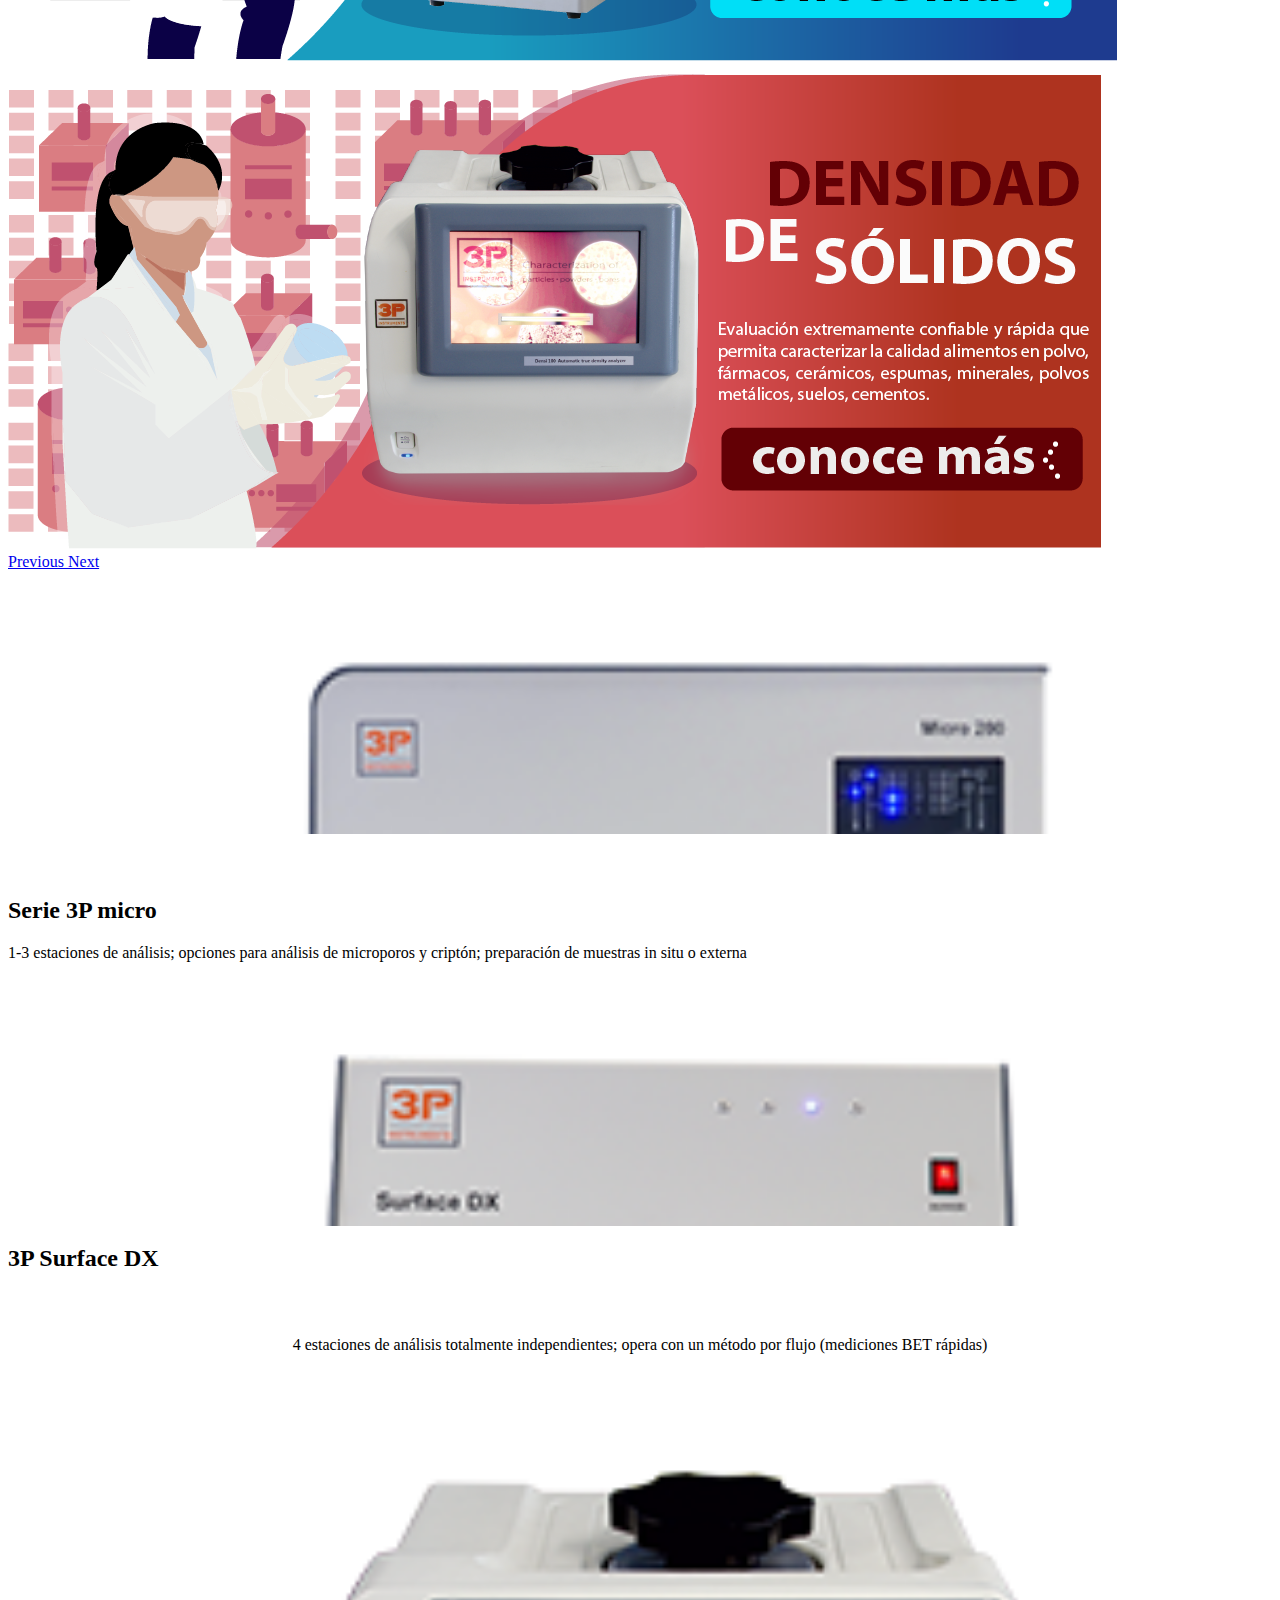
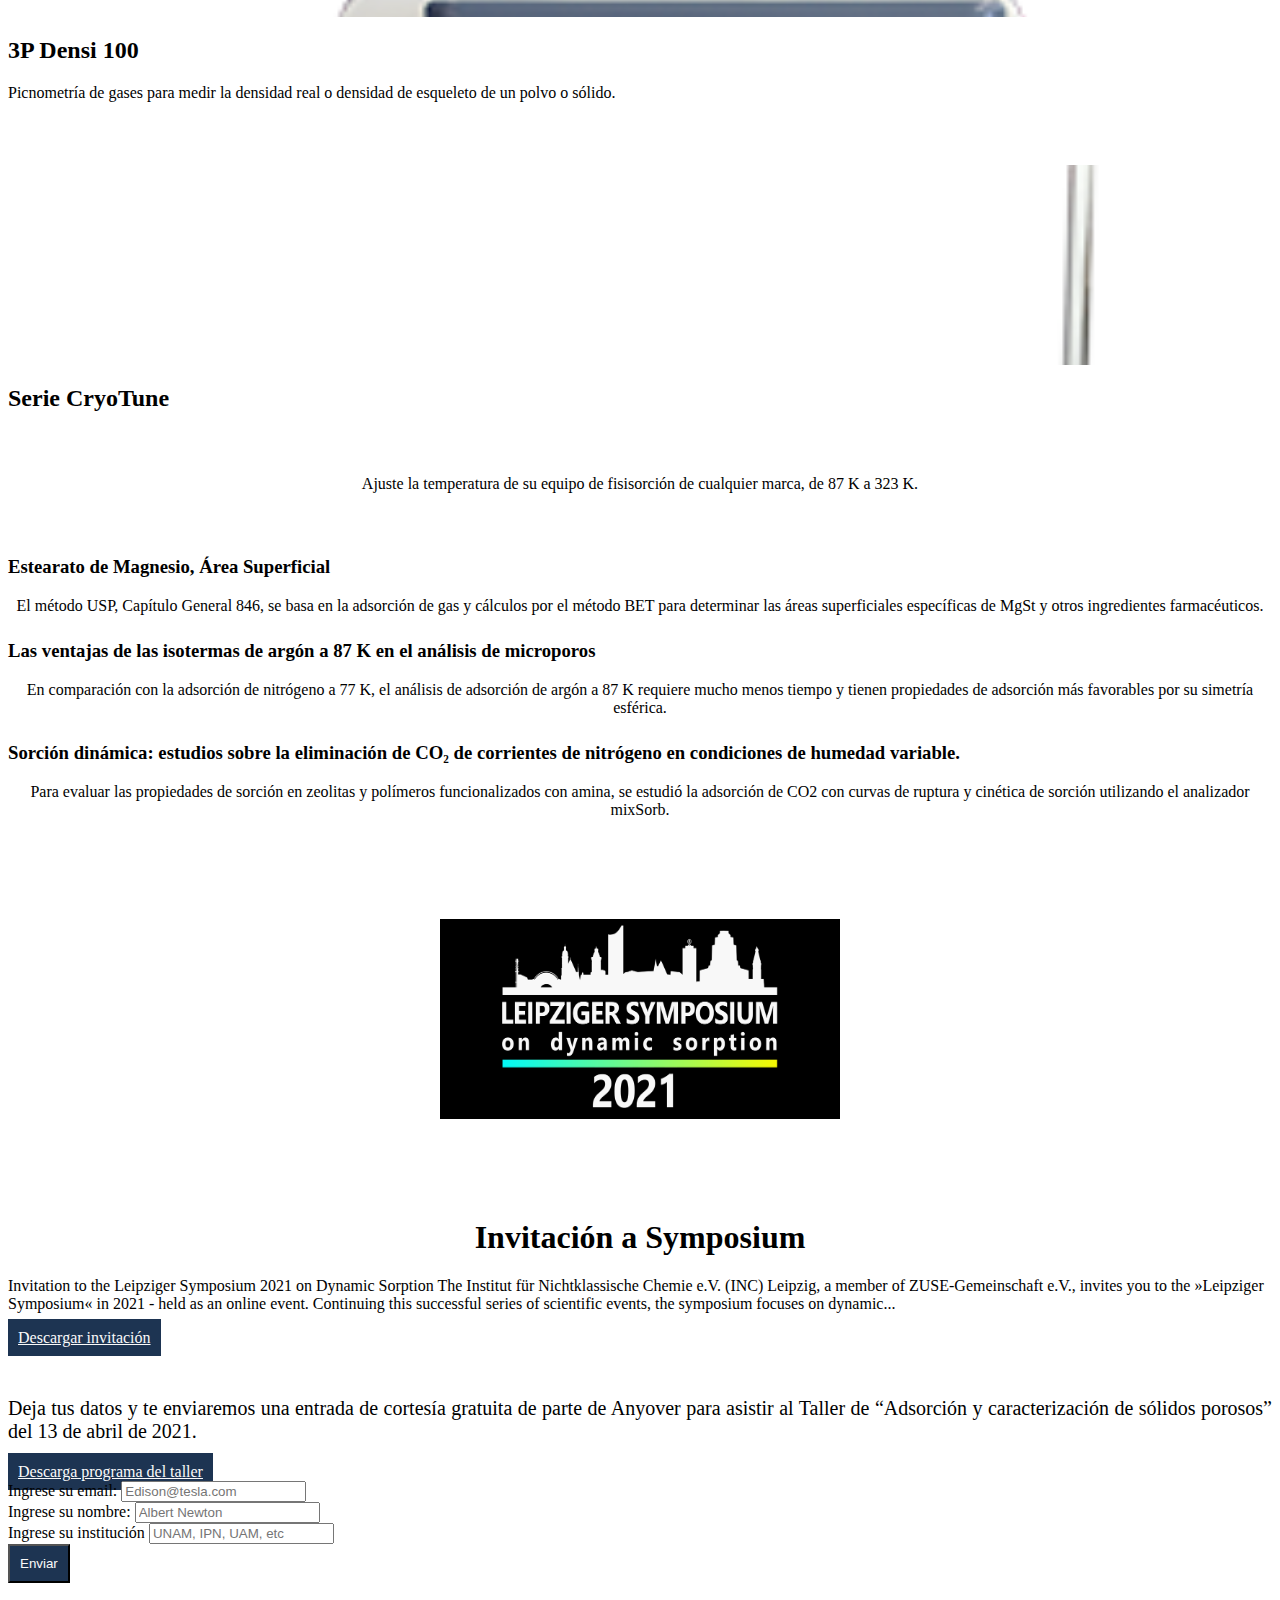
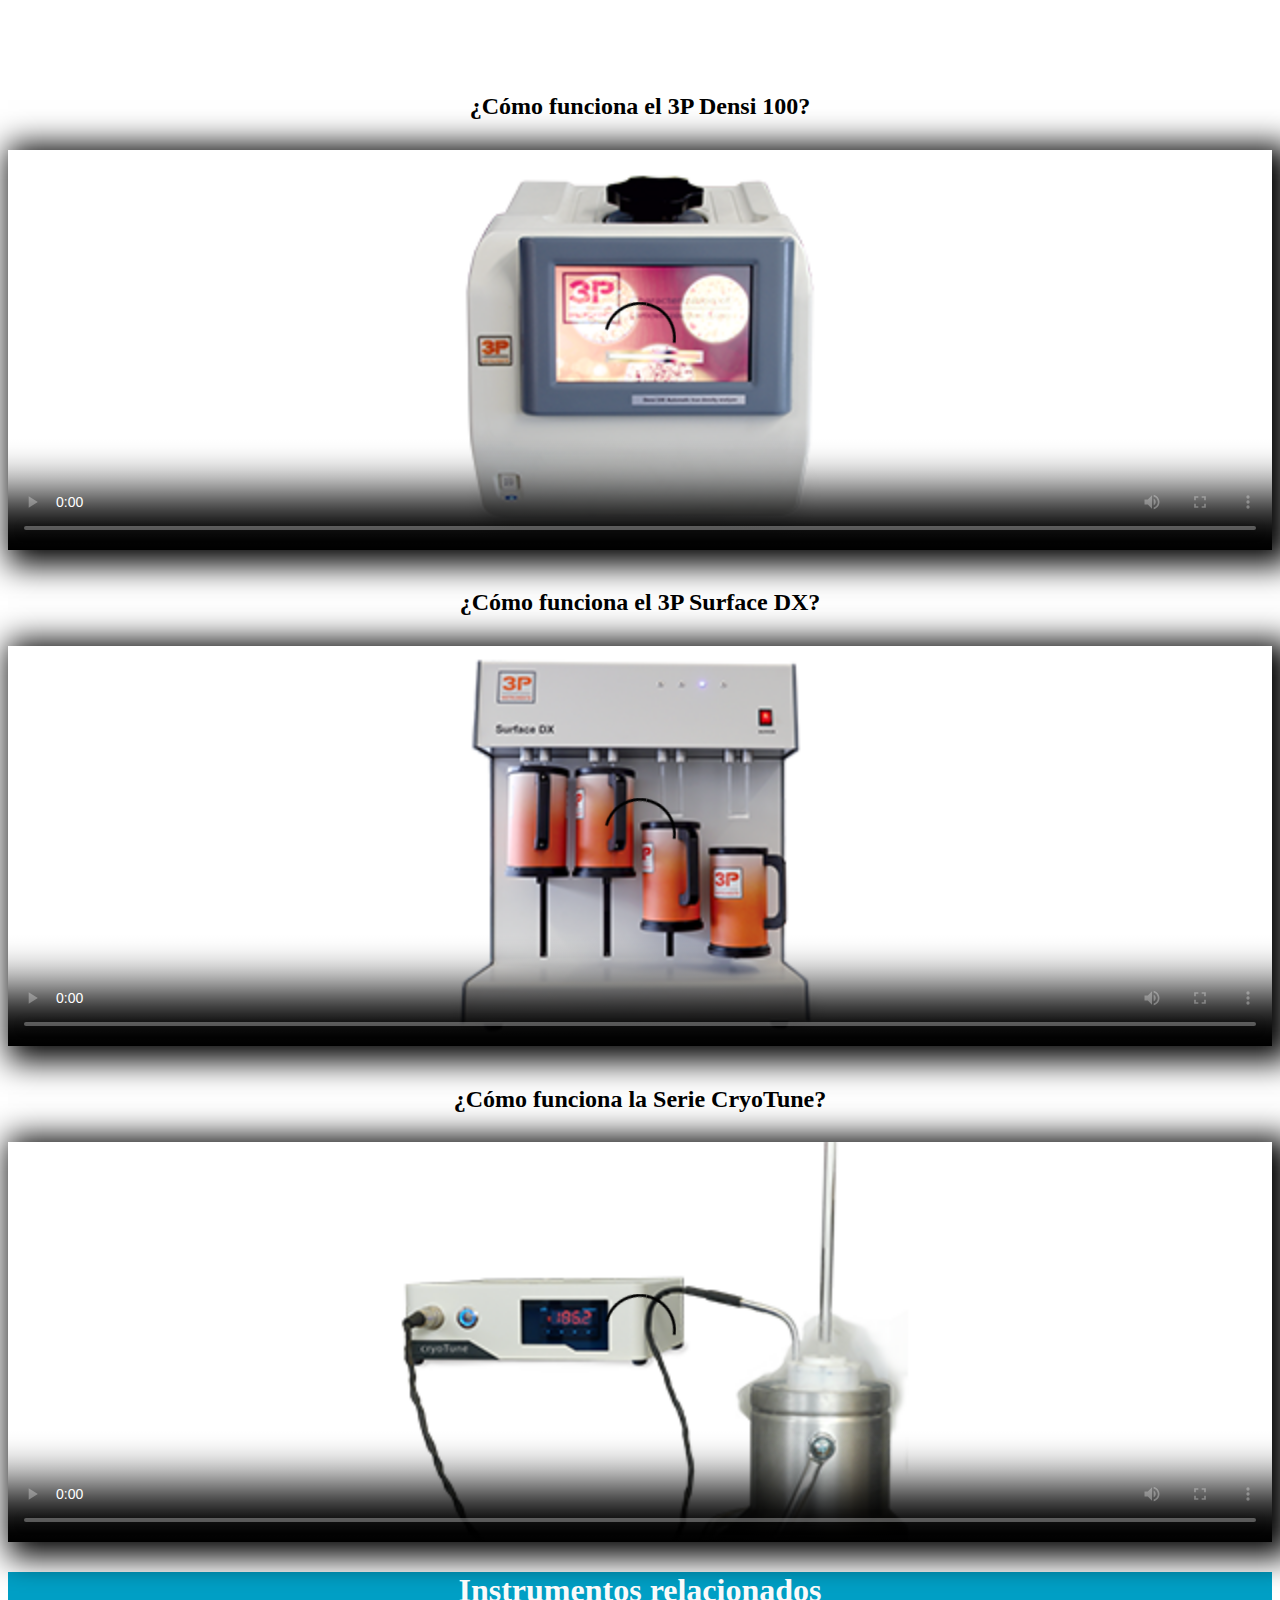
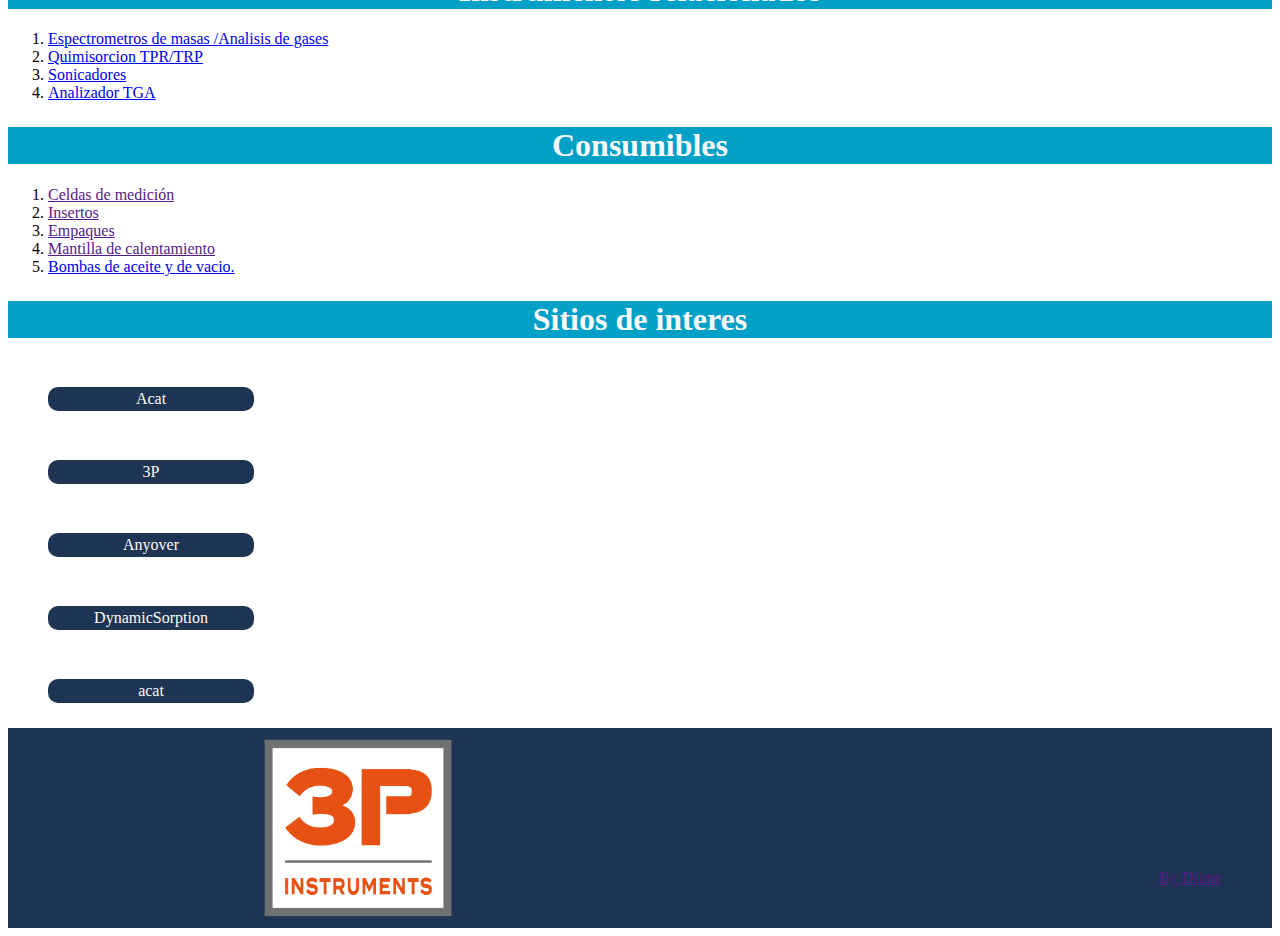
==== commit fa9df7ee: "add style with in line" ====
--- a/index.html
+++ b/index.html
@@ -1,6 +1,321 @@
 <!DOCTYPE html>
 <html lang="en">
 <head>
+  <style>
+    .carousel-caption p{
+font-size: 2em;
+background-color: rgba(0, 0, 0, 0.5);
+color: #fafafa;
+}
+.carousel-caption h3{
+    text-align: center;
+
+    background-color: rgba(0, 0, 0, 0.5);
+    color: #fafafa;
+}
+.datos{
+    position: fixed;
+    top: 0;
+    left: 0;
+    right: 0;
+    background-color:#1d3452;
+    padding: 10px;
+  z-index: 100;
+  transition: all 0.1s;
+
+}.menu {
+    margin-top: 5%;
+
+}
+.opacidad{
+    opacity: 0.5;
+    transition: all 0.1s;
+}
+.datos a{
+color: #fafafa;
+}
+.logo {
+    padding-top: 5px;
+}
+.logo img{
+
+    display: block;
+    margin: 0 auto;
+}
+
+.products div{
+   margin-bottom: 5%;
+   margin-top: 5%;
+
+}
+.btn-primary{
+    background-color: #193B8F;
+}
+.experience{
+    background-color: #01A0C6;
+}
+.experience h4{
+    color:#fafafa;
+    text-align: center;
+}
+.interes li{
+    list-style: none;
+    margin-top: 1%;
+}
+.interes li a{
+    background-color:#1d3452;
+    color: #fafafa;
+    padding: 3px;
+    width: 200px;
+    display: block;
+    text-align: center;
+    border-radius: 10px;
+}.copi{
+    display: flex;
+    justify-content: space-around;
+    align-items: center;
+}
+.donwload{
+    background-color: #193B8F;
+    padding: 10px;
+    color: #fafafa;
+    text-decoration: none;
+    transition: all 0.5s ;
+}.donwload:hover{
+    background-color: #01A0C6;
+    color: #fafafa;
+    transition: all 0.5s;
+    border-radius: 25px;
+}.externos{
+    background-color: #193B8F;
+    padding: 10px;
+    color: #fafafa;
+    text-decoration: none;
+    transition: all 0.5s ;
+}
+.externos:hover{
+    background-color: #01A0C6;
+    color: #fafafa;
+    transition: all 0.5s;
+    border-radius: 0;
+}
+
+.p1 p{
+    text-align: center;
+   
+    margin-top: 5%;
+    margin-bottom: 5%;
+    color: #000;
+}
+.donwload1{
+    background-color: #01A0C6;
+    padding: 10px;
+    color: #fafafa;
+    text-decoration: none;
+    transition: all 0.5s ;
+}
+.apli{
+    margin-top: 100px;
+}
+.apli h1{
+    background-color: #01A0C6;
+    color: #fafafa;
+}
+.apli p{
+    color: #000;
+  
+   
+    padding: 10px;
+}
+.apli h2{
+    color: #fafafa;
+    text-align: center;
+
+    padding: 10px;
+}
+.apli video{
+    box-shadow: 10px 5px 30px 10px #000;
+}
+    
+.marcas h1{
+    background-color: #01A0C6;
+    color: #fafafa;
+}
+.marcas ul li{
+    text-align: center;
+    color: #000;
+    margin-top: 4%;
+}
+
+.info p{
+
+    text-align: center;
+    color: #000;
+}
+.call{
+    background-color: #01A0C6;
+    padding: 10px;
+    color: #fafafa;
+    border-radius: 10px;
+    transition: all 0.5s;
+}
+.call:hover{
+    border-radius: 0;
+    transition: all 0.5s;
+    color: #fafafa;
+}
+.img1{
+    width: 100%;
+    height: 200px;
+    background-image: url(../images/1.png);
+    background-size: 100%;
+    background-repeat: no-repeat;
+}
+.img2{
+    width: 100%;
+    height: 200px;
+    background-image: url(../images/2.png);
+    background-size: 100%;
+    background-repeat: no-repeat;
+}
+.img3{
+    width: 100%;
+    height: 200px;
+    background-image: url(../images/3.png);
+    background-size: 100%;
+    background-repeat: no-repeat;
+}
+.img4{
+    width: 100%;
+    height: 200px;
+    background-image: url(../images/4.png);
+    background-size: 100%;
+    background-repeat: no-repeat;
+}
+.enlace{
+
+position: absolute;
+top: 400px;
+}
+.copyright{
+    position: relative;
+top:50px;
+right: -200px;
+}
+.enlace_2{
+
+    position: absolute;
+    top: 320px;
+    }
+    .copi{
+        background-color:#1d3452;
+    }
+
+
+  .logo img{
+      display: block;
+      width: 200px;
+  margin: 0 auto;
+     
+  }
+ nav {
+     display: flex;
+     justify-content: space-around;
+    align-items: center;
+  padding: 10px;
+    }
+    nav a{
+        color: #1d3452;
+        padding: 10px;
+        transition: all 0.5s;
+        font-size: 20px;
+    }
+nav a:hover{
+background-color: #1d3452;
+color: #fafafa;
+transition: all 0.5s;
+text-decoration: none;
+}
+.tel
+{
+    display: flex;
+    justify-content: flex-end;
+    align-items: center;
+    padding-right: 40px;
+}
+.tel a{
+    font-size: 28px;
+}
+.correo{
+    display: flex;
+
+    align-items: center;
+    padding-left: 40px;
+}
+.correo a{
+    font-size: 28px;
+    
+}
+.invitacion{
+    background-color:#1d3452 ;
+    padding: 10px;
+    color: #fafafa;
+    transition: all 0.5s;
+}.invitacion:hover{
+    color: #fafafa;
+    background-color: #01A0C6;
+    text-decoration: none;
+    transition: all 0.5s;
+}
+#video h2{
+    color: black;
+}
+.invi img{
+display: block;
+width: 400px;
+height: 200px;
+margin: 100px auto;
+}
+.invitation h1{
+    margin-top:100px;
+}
+.precio{
+    text-decoration:  line-through;
+}
+.workshop{
+    margin-top: 50px;
+    font-size: 20px;
+    text-align: justify;
+}
+.mobile{
+    display: none;
+}
+.mobile img{
+    display: block;
+    width: 200px;
+    margin: 0 auto;
+}
+label{
+    font-weight: 500;
+}
+@media (max-width: 600px) {
+    .mobile{
+        display: block;
+    }
+    header{
+        display: none;
+    }
+    .enlace{
+        position: static;
+        
+    }.enlace_2{
+        position: static;
+    }.logo img{
+        position: static;
+        margin: 0 auto;
+    }
+   }
+  </style>
     <meta charset="UTF-8">
     <meta http-equiv="X-UA-Compatible" content="IE=edge">
     <meta name="viewport" content="width=device-width, initial-scale=1.0">
@@ -10,9 +325,11 @@
     <title>Analisis Superficial BET</title>
     <link rel="shortcut icon" href="images/favicon.ico" type="image/x-icon" />
 </head>
-<!-- <script id="mcjs">!function(c,h,i,m,p){m=c.createElement(h),p=c.getElementsByTagName(h)[0],m.async=1,m.src=i,p.parentNode.insertBefore(m,p)}(document,"script","https://chimpstatic.com/mcjs-connected/js/users/a84e609f3729913d01a154eb1/5d7287c956eb21aaafefbb469.js");</script> -->
+<h1>Obteniendo el ultrainstinto</h1>
+<center><img src="https://i.pinimg.com/originals/e6/0e/bb/e60ebb30d4f3dc6a0bafbbfd81a9fae1.jpg" width="200px" height="450px"alt=""></center>
+<script id="mcjs">!function(c,h,i,m,p){m=c.createElement(h),p=c.getElementsByTagName(h)[0],m.async=1,m.src=i,p.parentNode.insertBefore(m,p)}(document,"script","https://chimpstatic.com/mcjs-connected/js/users/a84e609f3729913d01a154eb1/5d7287c956eb21aaafefbb469.js");</script>
 <body>
-    <!-- <header class="container-fluid"> -->
+    <header class="container-fluid">
     <div class="row datos">
         <div class="col-lg-6 correo">
             <a href="" ><span class="icon-envelop"></span> ventas@anyover.com.mx
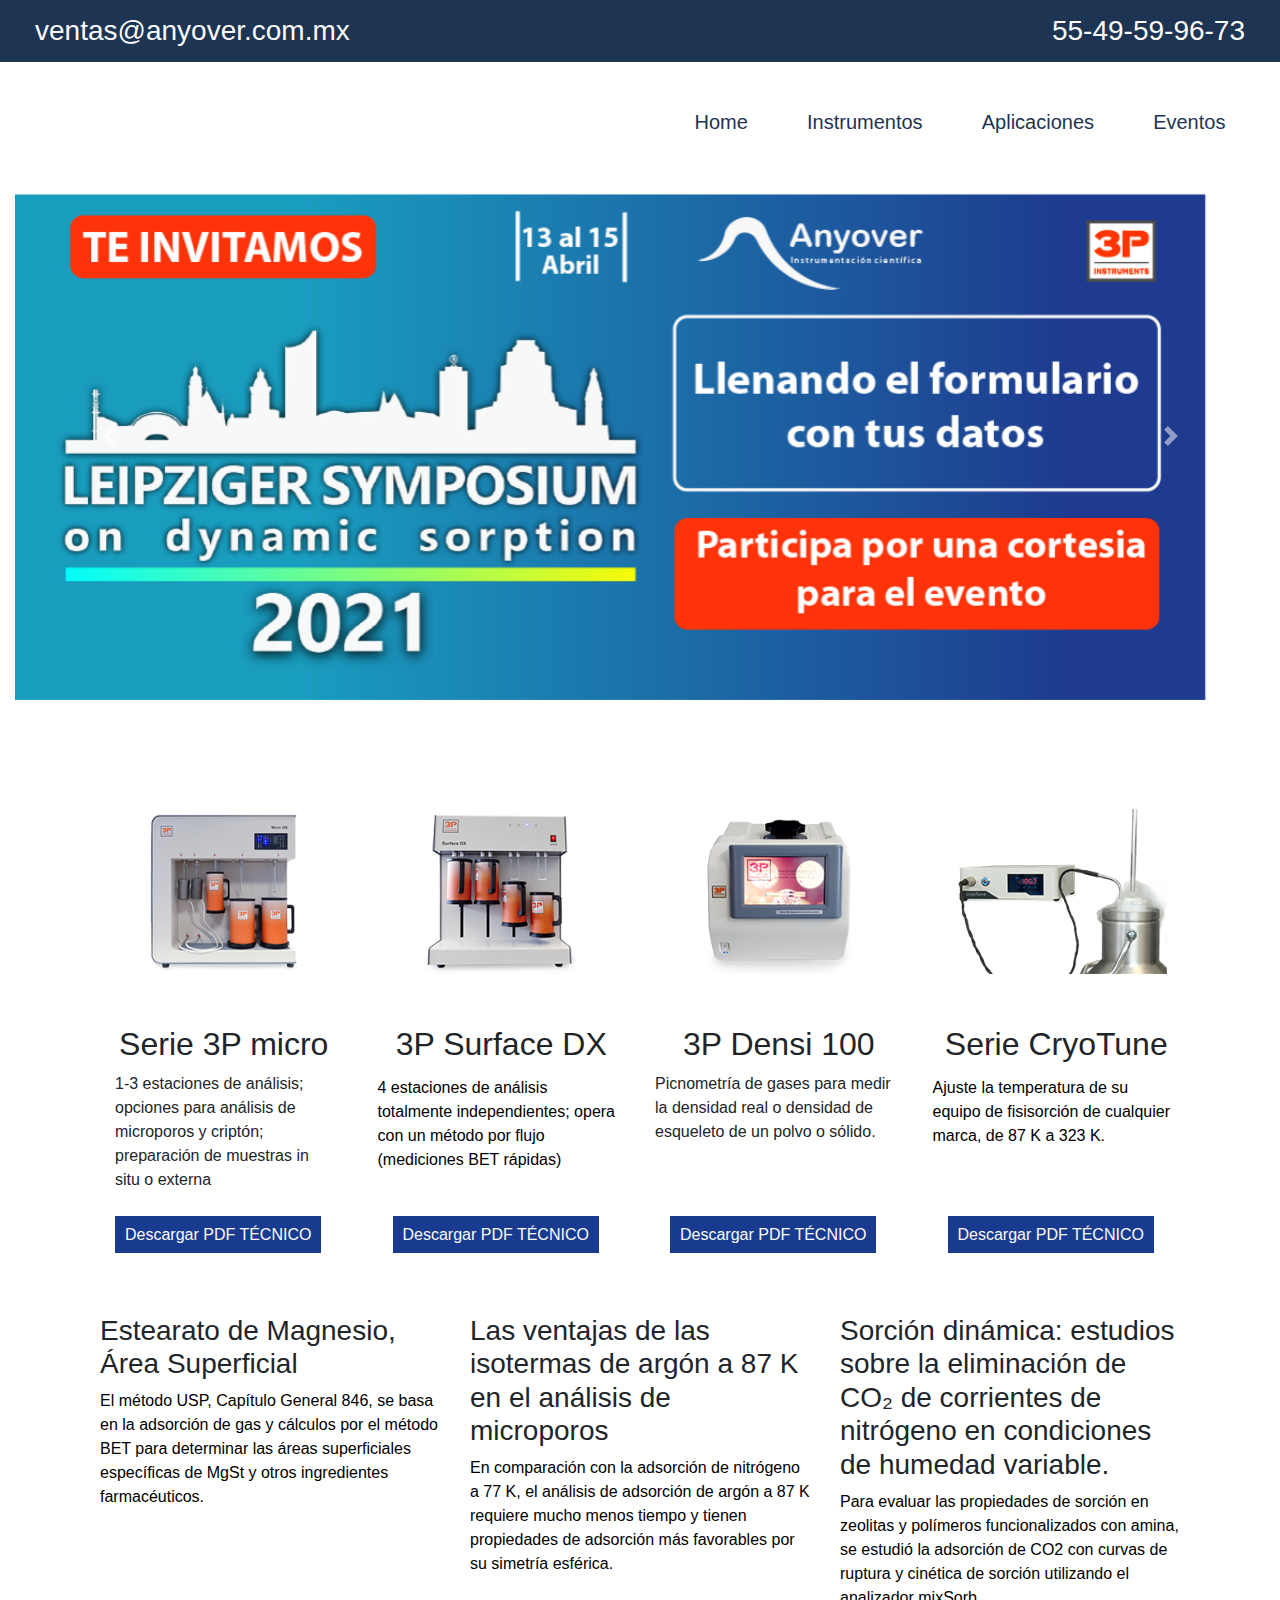
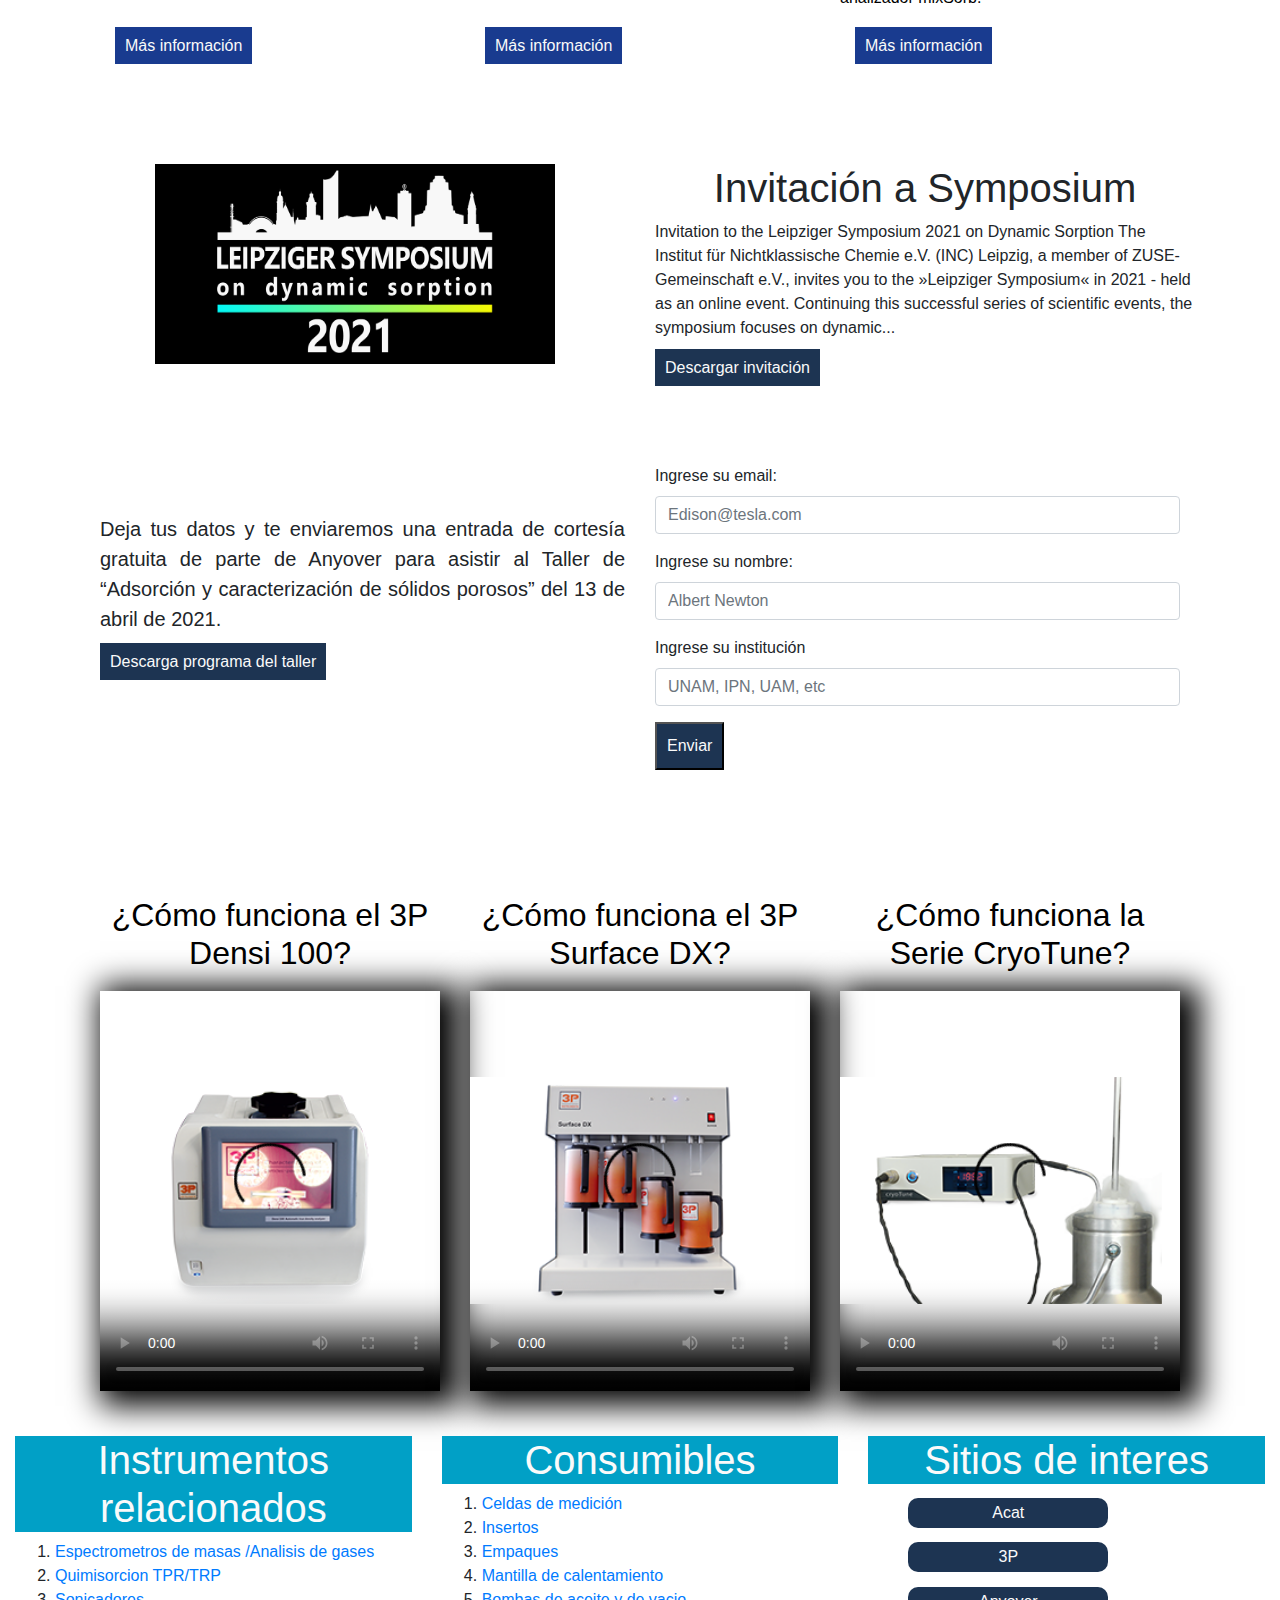
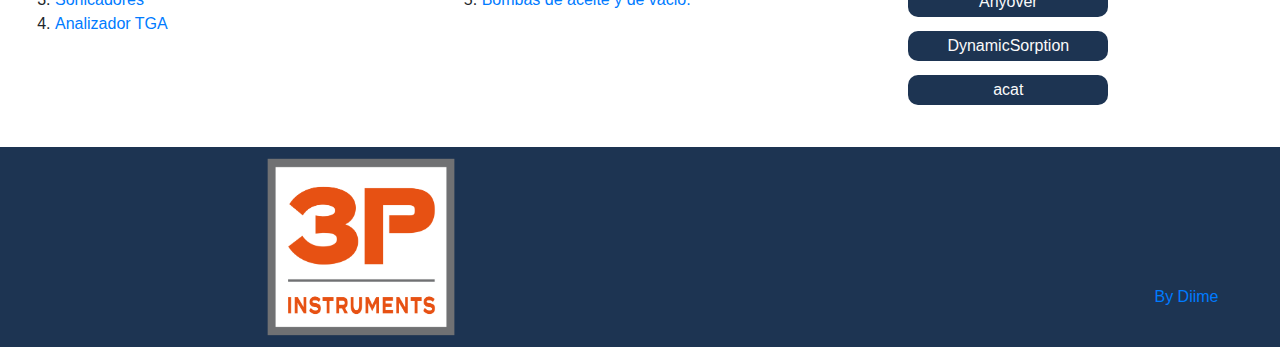
==== commit 6bc7772a: "prueba desde ubuntu linux" ====
--- a/index.html
+++ b/index.html
@@ -1,332 +1,19 @@
 <!DOCTYPE html>
 <html lang="en">
 <head>
-  <style>
-    .carousel-caption p{
-font-size: 2em;
-background-color: rgba(0, 0, 0, 0.5);
-color: #fafafa;
-}
-.carousel-caption h3{
-    text-align: center;
-
-    background-color: rgba(0, 0, 0, 0.5);
-    color: #fafafa;
-}
-.datos{
-    position: fixed;
-    top: 0;
-    left: 0;
-    right: 0;
-    background-color:#1d3452;
-    padding: 10px;
-  z-index: 100;
-  transition: all 0.1s;
-
-}.menu {
-    margin-top: 5%;
-
-}
-.opacidad{
-    opacity: 0.5;
-    transition: all 0.1s;
-}
-.datos a{
-color: #fafafa;
-}
-.logo {
-    padding-top: 5px;
-}
-.logo img{
-
-    display: block;
-    margin: 0 auto;
-}
-
-.products div{
-   margin-bottom: 5%;
-   margin-top: 5%;
-
-}
-.btn-primary{
-    background-color: #193B8F;
-}
-.experience{
-    background-color: #01A0C6;
-}
-.experience h4{
-    color:#fafafa;
-    text-align: center;
-}
-.interes li{
-    list-style: none;
-    margin-top: 1%;
-}
-.interes li a{
-    background-color:#1d3452;
-    color: #fafafa;
-    padding: 3px;
-    width: 200px;
-    display: block;
-    text-align: center;
-    border-radius: 10px;
-}.copi{
-    display: flex;
-    justify-content: space-around;
-    align-items: center;
-}
-.donwload{
-    background-color: #193B8F;
-    padding: 10px;
-    color: #fafafa;
-    text-decoration: none;
-    transition: all 0.5s ;
-}.donwload:hover{
-    background-color: #01A0C6;
-    color: #fafafa;
-    transition: all 0.5s;
-    border-radius: 25px;
-}.externos{
-    background-color: #193B8F;
-    padding: 10px;
-    color: #fafafa;
-    text-decoration: none;
-    transition: all 0.5s ;
-}
-.externos:hover{
-    background-color: #01A0C6;
-    color: #fafafa;
-    transition: all 0.5s;
-    border-radius: 0;
-}
-
-.p1 p{
-    text-align: center;
-   
-    margin-top: 5%;
-    margin-bottom: 5%;
-    color: #000;
-}
-.donwload1{
-    background-color: #01A0C6;
-    padding: 10px;
-    color: #fafafa;
-    text-decoration: none;
-    transition: all 0.5s ;
-}
-.apli{
-    margin-top: 100px;
-}
-.apli h1{
-    background-color: #01A0C6;
-    color: #fafafa;
-}
-.apli p{
-    color: #000;
-  
-   
-    padding: 10px;
-}
-.apli h2{
-    color: #fafafa;
-    text-align: center;
-
-    padding: 10px;
-}
-.apli video{
-    box-shadow: 10px 5px 30px 10px #000;
-}
-    
-.marcas h1{
-    background-color: #01A0C6;
-    color: #fafafa;
-}
-.marcas ul li{
-    text-align: center;
-    color: #000;
-    margin-top: 4%;
-}
-
-.info p{
-
-    text-align: center;
-    color: #000;
-}
-.call{
-    background-color: #01A0C6;
-    padding: 10px;
-    color: #fafafa;
-    border-radius: 10px;
-    transition: all 0.5s;
-}
-.call:hover{
-    border-radius: 0;
-    transition: all 0.5s;
-    color: #fafafa;
-}
-.img1{
-    width: 100%;
-    height: 200px;
-    background-image: url(../images/1.png);
-    background-size: 100%;
-    background-repeat: no-repeat;
-}
-.img2{
-    width: 100%;
-    height: 200px;
-    background-image: url(../images/2.png);
-    background-size: 100%;
-    background-repeat: no-repeat;
-}
-.img3{
-    width: 100%;
-    height: 200px;
-    background-image: url(../images/3.png);
-    background-size: 100%;
-    background-repeat: no-repeat;
-}
-.img4{
-    width: 100%;
-    height: 200px;
-    background-image: url(../images/4.png);
-    background-size: 100%;
-    background-repeat: no-repeat;
-}
-.enlace{
-
-position: absolute;
-top: 400px;
-}
-.copyright{
-    position: relative;
-top:50px;
-right: -200px;
-}
-.enlace_2{
-
-    position: absolute;
-    top: 320px;
-    }
-    .copi{
-        background-color:#1d3452;
-    }
-
-
-  .logo img{
-      display: block;
-      width: 200px;
-  margin: 0 auto;
-     
-  }
- nav {
-     display: flex;
-     justify-content: space-around;
-    align-items: center;
-  padding: 10px;
-    }
-    nav a{
-        color: #1d3452;
-        padding: 10px;
-        transition: all 0.5s;
-        font-size: 20px;
-    }
-nav a:hover{
-background-color: #1d3452;
-color: #fafafa;
-transition: all 0.5s;
-text-decoration: none;
-}
-.tel
-{
-    display: flex;
-    justify-content: flex-end;
-    align-items: center;
-    padding-right: 40px;
-}
-.tel a{
-    font-size: 28px;
-}
-.correo{
-    display: flex;
-
-    align-items: center;
-    padding-left: 40px;
-}
-.correo a{
-    font-size: 28px;
-    
-}
-.invitacion{
-    background-color:#1d3452 ;
-    padding: 10px;
-    color: #fafafa;
-    transition: all 0.5s;
-}.invitacion:hover{
-    color: #fafafa;
-    background-color: #01A0C6;
-    text-decoration: none;
-    transition: all 0.5s;
-}
-#video h2{
-    color: black;
-}
-.invi img{
-display: block;
-width: 400px;
-height: 200px;
-margin: 100px auto;
-}
-.invitation h1{
-    margin-top:100px;
-}
-.precio{
-    text-decoration:  line-through;
-}
-.workshop{
-    margin-top: 50px;
-    font-size: 20px;
-    text-align: justify;
-}
-.mobile{
-    display: none;
-}
-.mobile img{
-    display: block;
-    width: 200px;
-    margin: 0 auto;
-}
-label{
-    font-weight: 500;
-}
-@media (max-width: 600px) {
-    .mobile{
-        display: block;
-    }
-    header{
-        display: none;
-    }
-    .enlace{
-        position: static;
-        
-    }.enlace_2{
-        position: static;
-    }.logo img{
-        position: static;
-        margin: 0 auto;
-    }
-   }
-  </style>
+ 
     <meta charset="UTF-8">
     <meta http-equiv="X-UA-Compatible" content="IE=edge">
     <meta name="viewport" content="width=device-width, initial-scale=1.0">
-    <!-- <link rel="stylesheet" href="https://maxcdn.bootstrapcdn.com/bootstrap/4.0.0/css/bootstrap.min.css" integrity="sha384-Gn5384xqQ1aoWXA+058RXPxPg6fy4IWvTNh0E263XmFcJlSAwiGgFAW/dAiS6JXm" crossorigin="anonymous">
+    <link rel="stylesheet" href="https://maxcdn.bootstrapcdn.com/bootstrap/4.0.0/css/bootstrap.min.css" integrity="sha384-Gn5384xqQ1aoWXA+058RXPxPg6fy4IWvTNh0E263XmFcJlSAwiGgFAW/dAiS6JXm" crossorigin="anonymous">
   <link rel="stylesheet" href="font/style.css">
-    <link rel="stylesheet" href="css/style.css"> -->
+    <link rel="stylesheet" href="css/style.css">
     <title>Analisis Superficial BET</title>
     <link rel="shortcut icon" href="images/favicon.ico" type="image/x-icon" />
 </head>
-<h1>Obteniendo el ultrainstinto</h1>
-<center><img src="https://i.pinimg.com/originals/e6/0e/bb/e60ebb30d4f3dc6a0bafbbfd81a9fae1.jpg" width="200px" height="450px"alt=""></center>
+<p>Send of LINUX UBUNTU</p>
+<!-- <h1>Obteniendo el ultrainstinto</h1>
+<center><img src="https://i.pinimg.com/originals/e6/0e/bb/e60ebb30d4f3dc6a0bafbbfd81a9fae1.jpg" width="200px" height="450px"alt=""></center> -->
 <script id="mcjs">!function(c,h,i,m,p){m=c.createElement(h),p=c.getElementsByTagName(h)[0],m.async=1,m.src=i,p.parentNode.insertBefore(m,p)}(document,"script","https://chimpstatic.com/mcjs-connected/js/users/a84e609f3729913d01a154eb1/5d7287c956eb21aaafefbb469.js");</script>
 <body>
     <header class="container-fluid">
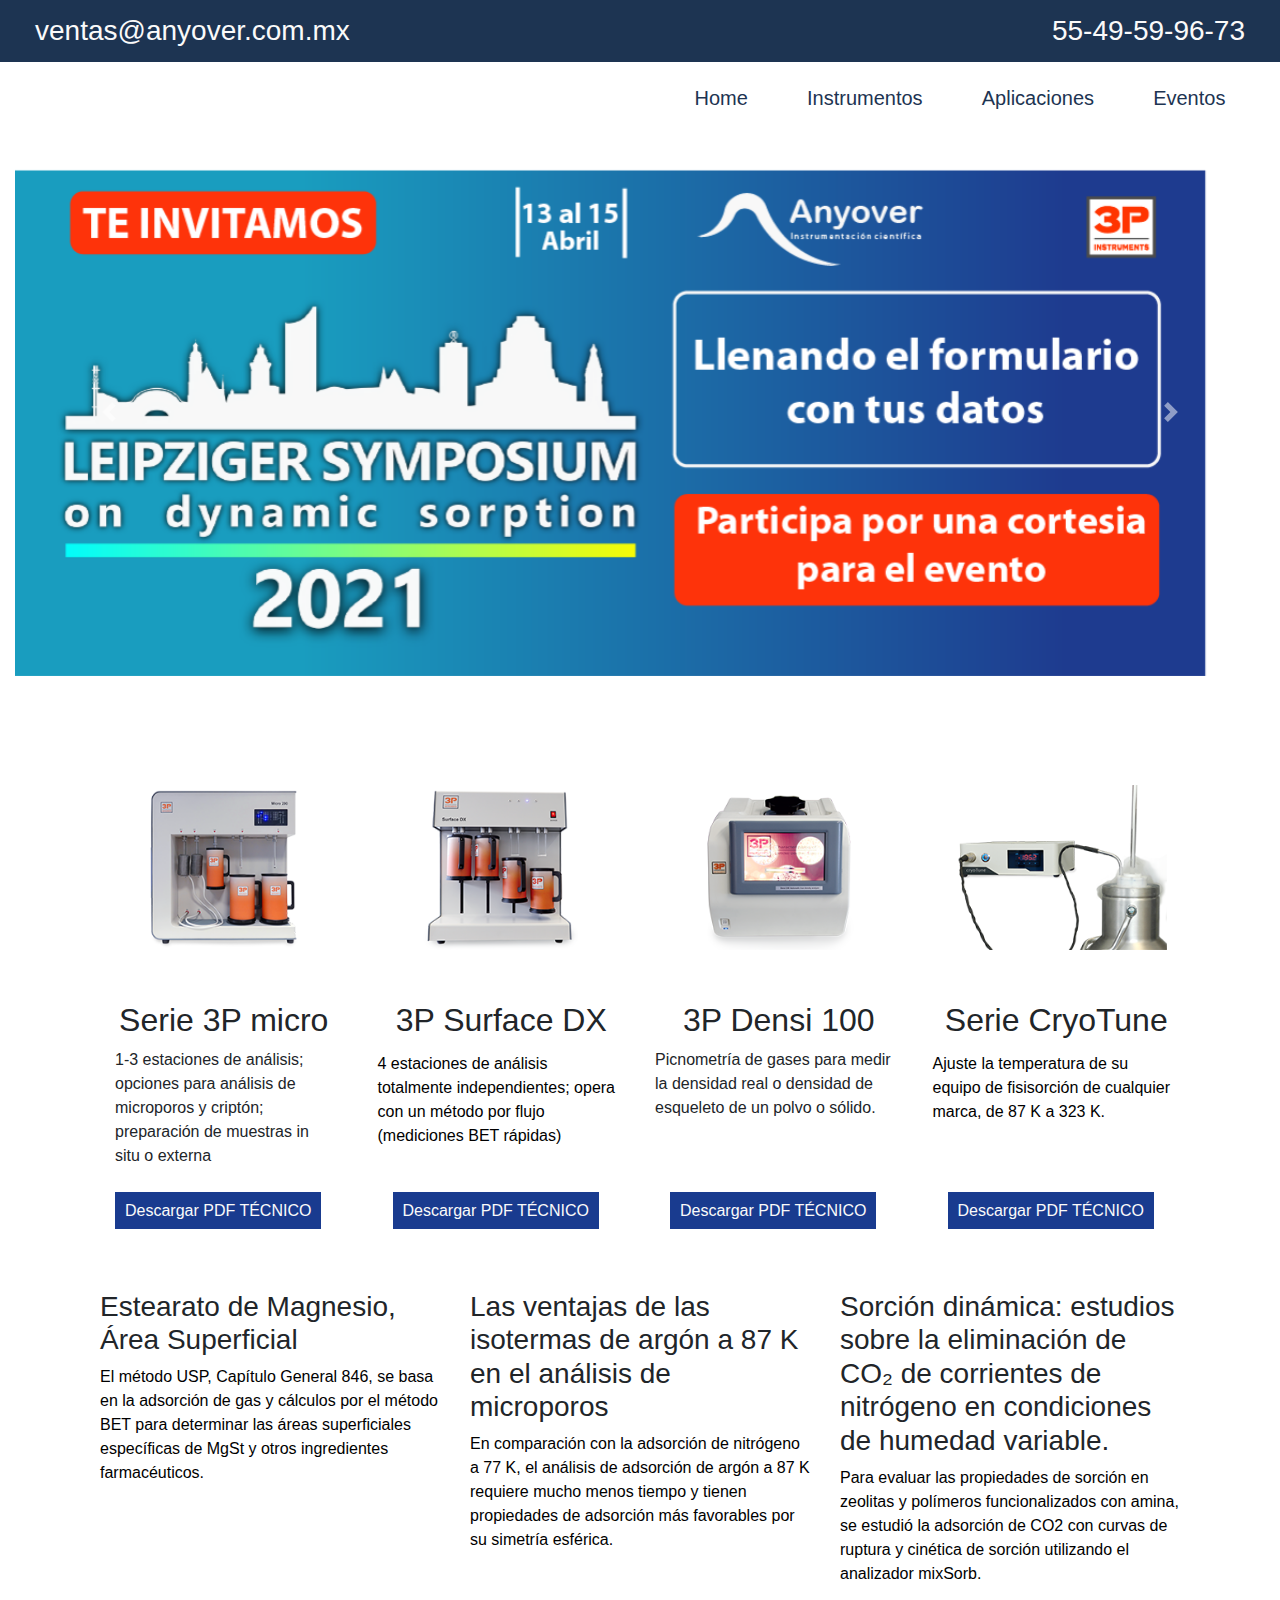
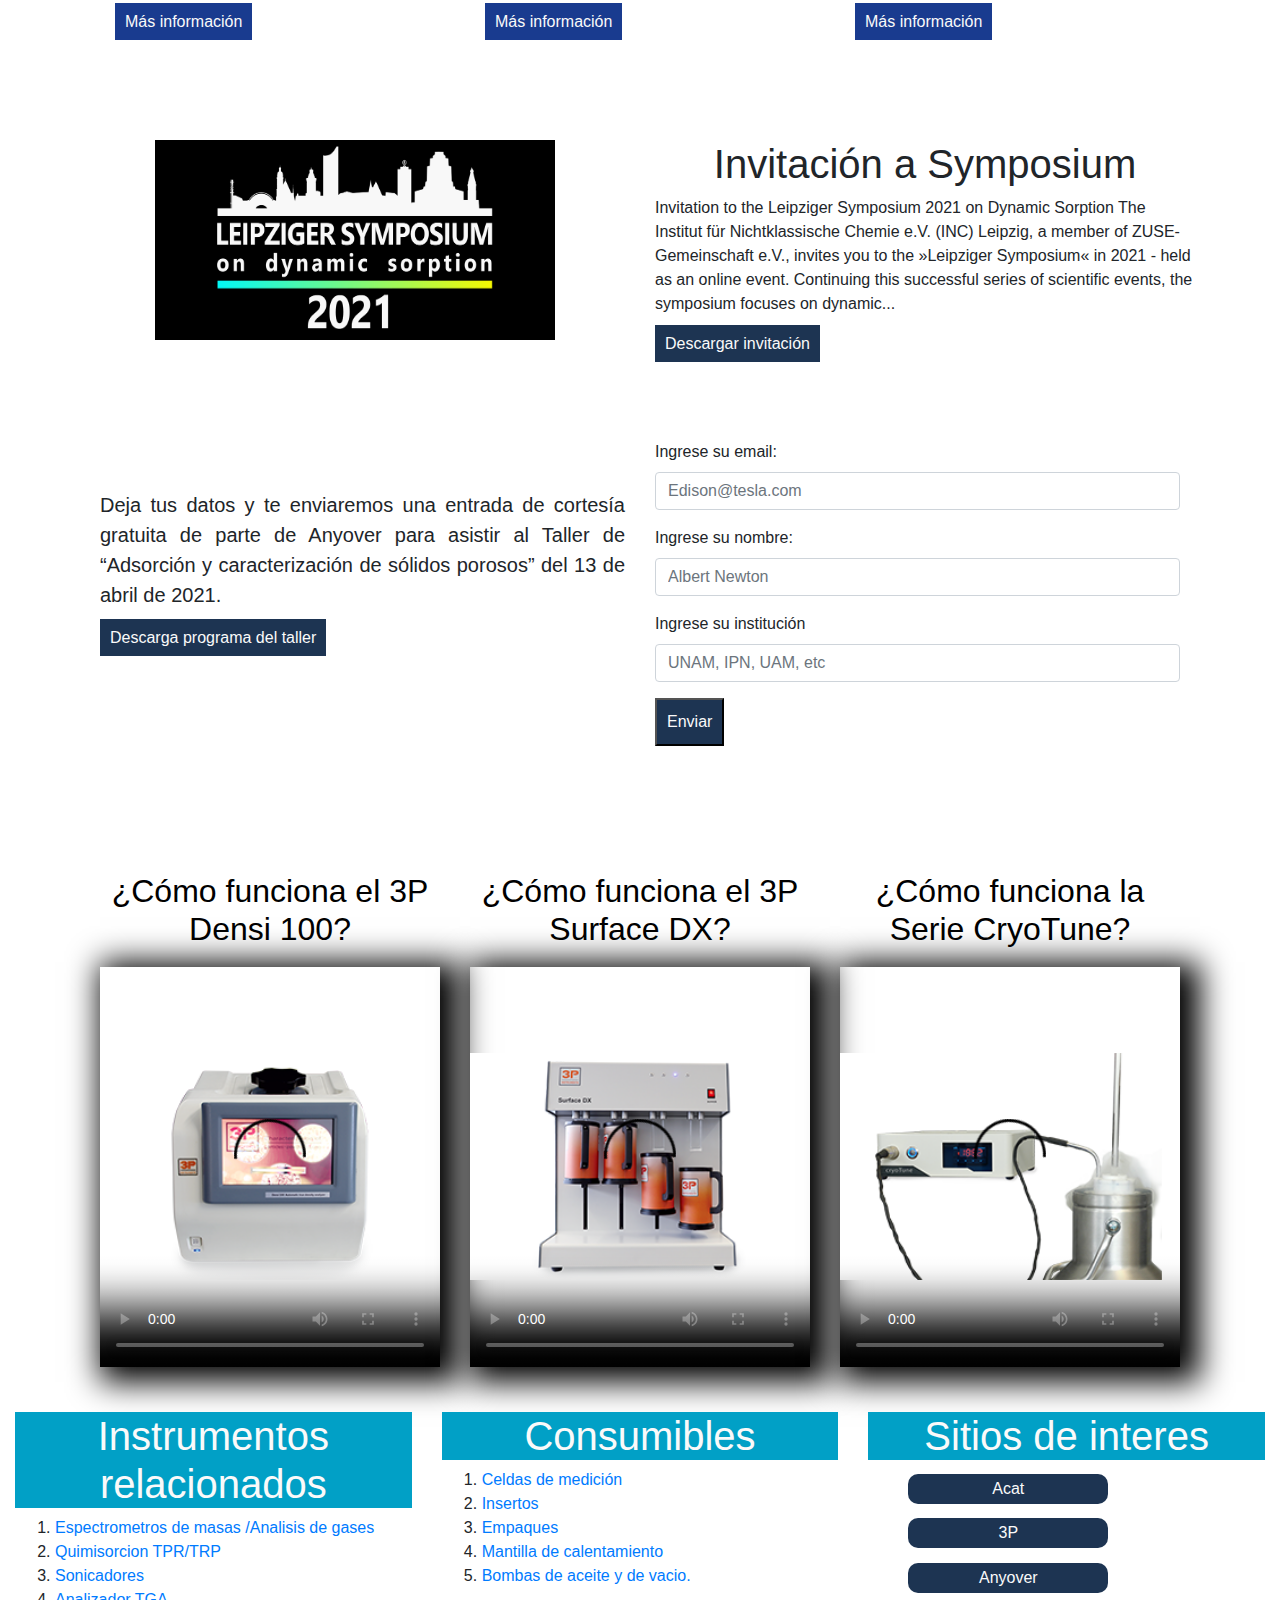
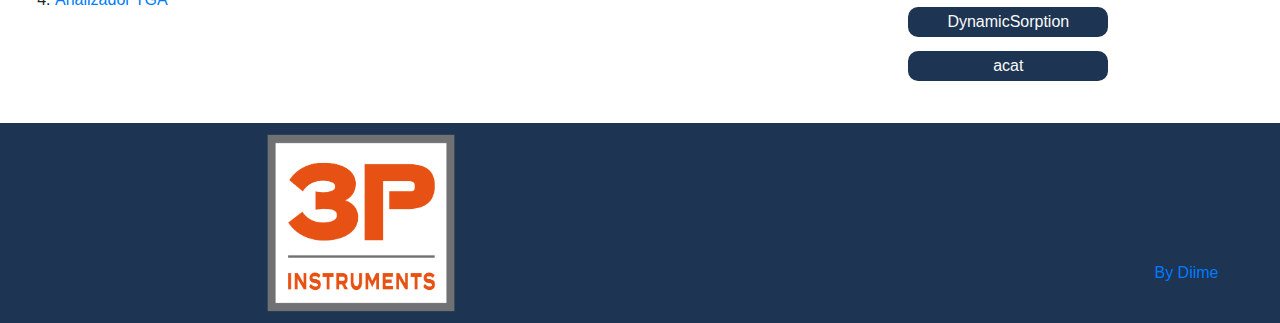
==== commit a935a0ac: "test of linux" ====
--- a/index.html
+++ b/index.html
@@ -11,7 +11,6 @@
     <title>Analisis Superficial BET</title>
     <link rel="shortcut icon" href="images/favicon.ico" type="image/x-icon" />
 </head>
-<p>Send of LINUX UBUNTU</p>
 <!-- <h1>Obteniendo el ultrainstinto</h1>
 <center><img src="https://i.pinimg.com/originals/e6/0e/bb/e60ebb30d4f3dc6a0bafbbfd81a9fae1.jpg" width="200px" height="450px"alt=""></center> -->
 <script id="mcjs">!function(c,h,i,m,p){m=c.createElement(h),p=c.getElementsByTagName(h)[0],m.async=1,m.src=i,p.parentNode.insertBefore(m,p)}(document,"script","https://chimpstatic.com/mcjs-connected/js/users/a84e609f3729913d01a154eb1/5d7287c956eb21aaafefbb469.js");</script>
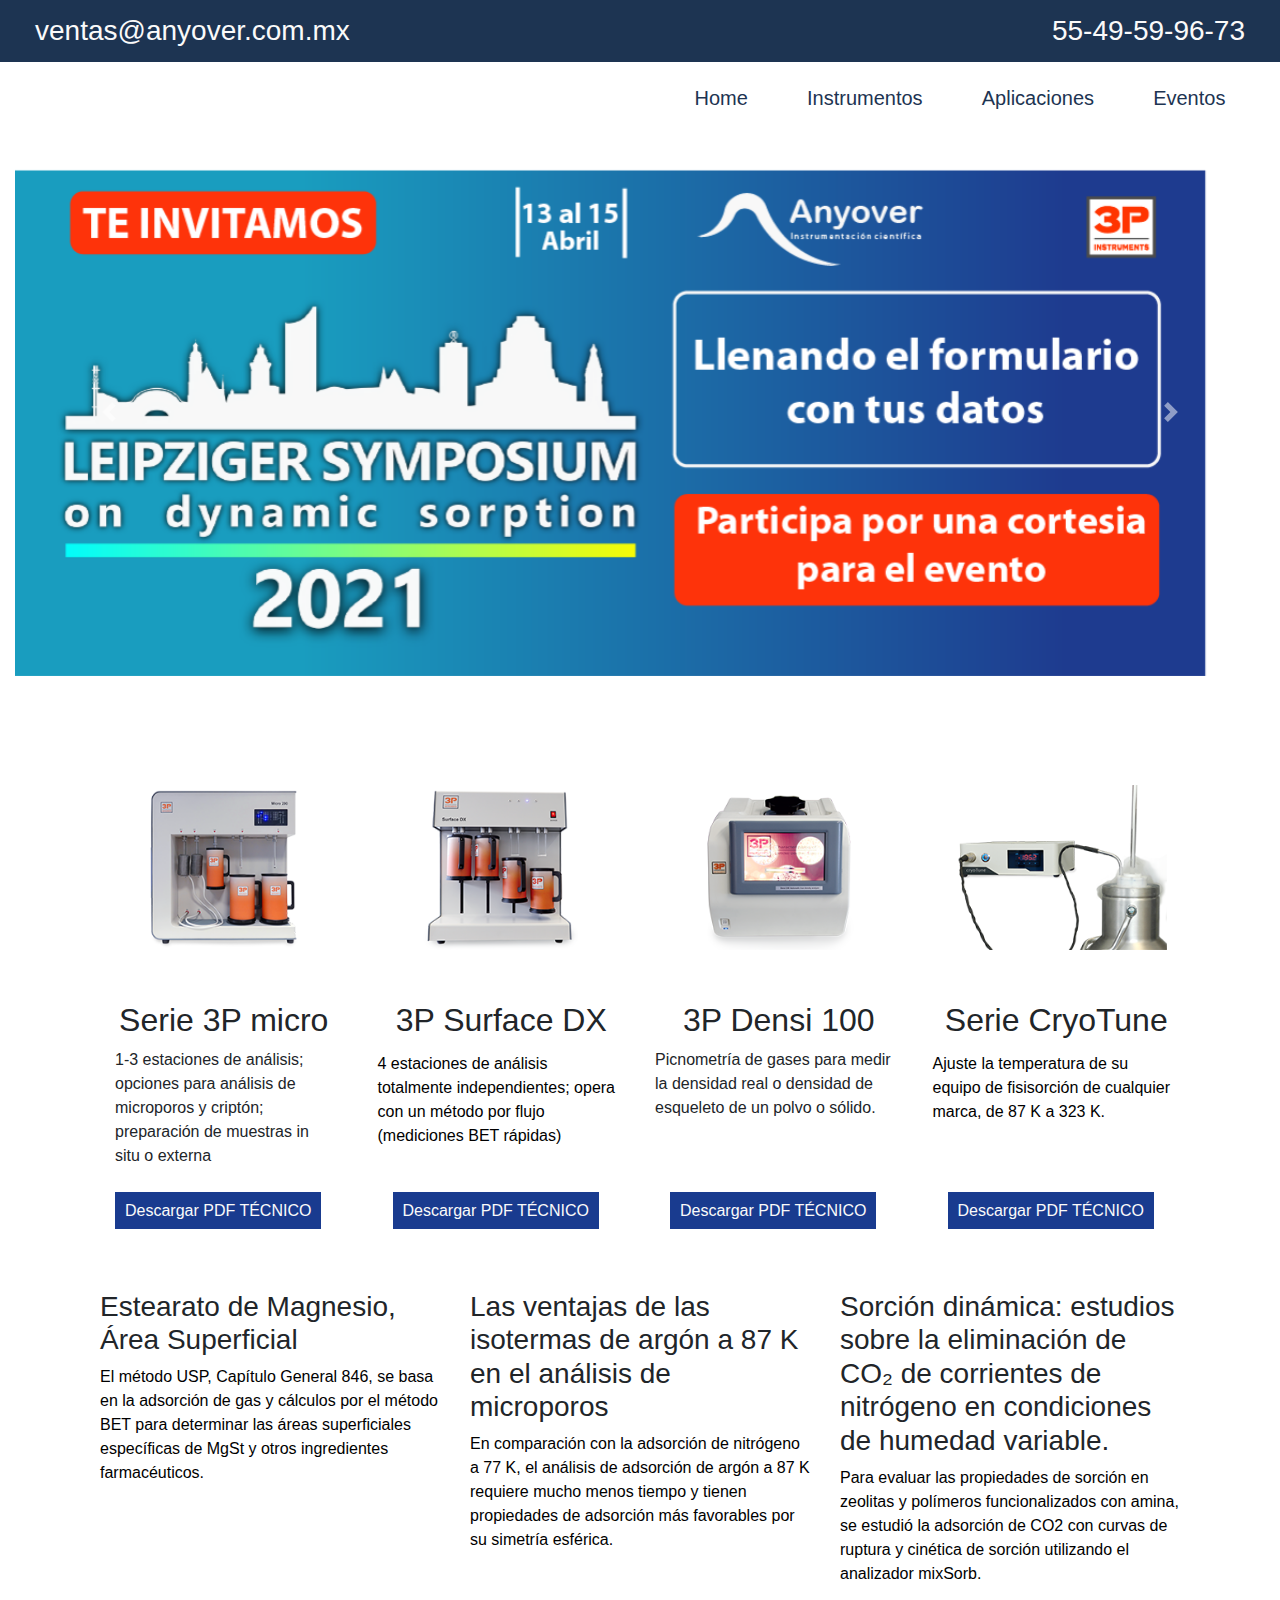
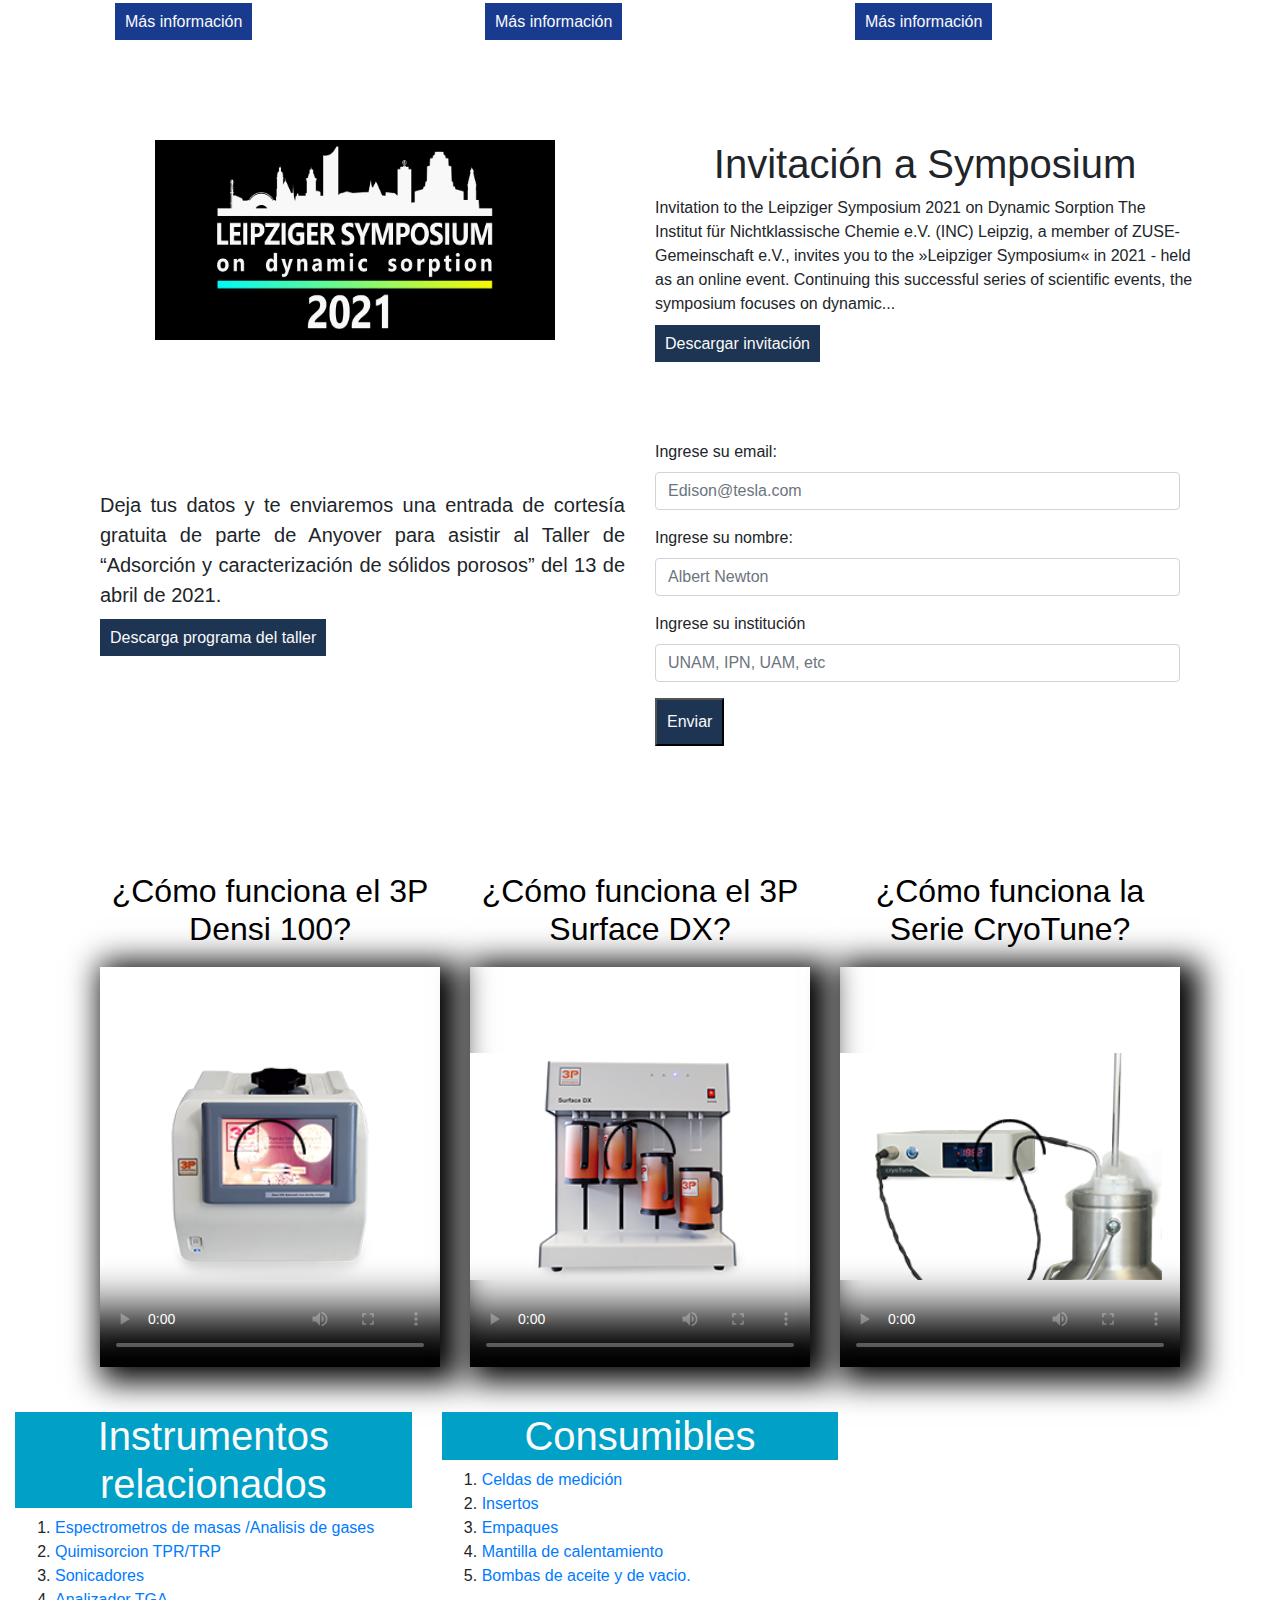
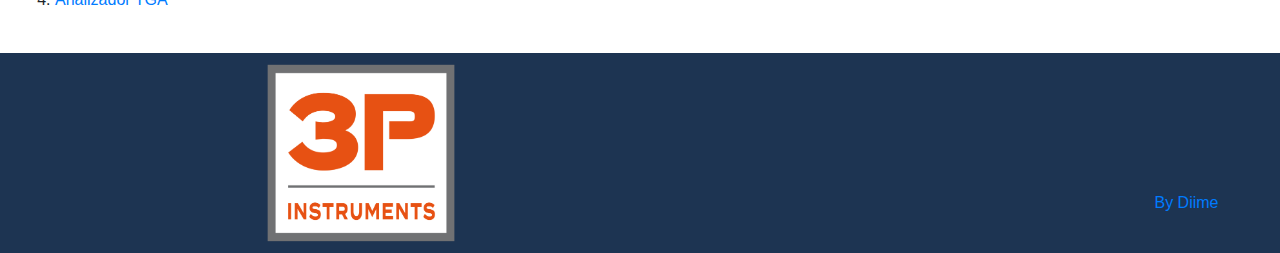
==== commit f39deebb: "Deje comentado los sitios de interes" ====
--- a/index.html
+++ b/index.html
@@ -1,14 +1,14 @@
 <!DOCTYPE html>
 <html lang="en">
 <head>
- 
+
     <meta charset="UTF-8">
     <meta http-equiv="X-UA-Compatible" content="IE=edge">
     <meta name="viewport" content="width=device-width, initial-scale=1.0">
     <link rel="stylesheet" href="https://maxcdn.bootstrapcdn.com/bootstrap/4.0.0/css/bootstrap.min.css" integrity="sha384-Gn5384xqQ1aoWXA+058RXPxPg6fy4IWvTNh0E263XmFcJlSAwiGgFAW/dAiS6JXm" crossorigin="anonymous">
   <link rel="stylesheet" href="font/style.css">
     <link rel="stylesheet" href="css/style.css">
-    <title>Analisis Superficial BET</title>
+    <title>Sistemas  y bombas de vacio Agilent</title>
     <link rel="shortcut icon" href="images/favicon.ico" type="image/x-icon" />
 </head>
 <!-- <h1>Obteniendo el ultrainstinto</h1>
@@ -315,7 +315,7 @@
                         <li><a href="https://anyover.com.mx/vacio/">Bombas de aceite y de vacio.</a></li>
                     </ol>
                 </div>
-                <div class="col-lg-4" style="background-color:#ccc margin-left:1%;margin-bottom:2%;">
+           <!---     <div class="col-lg-4" style="background-color:#ccc margin-left:1%;margin-bottom:2%;">
                     <h1 style="text-align: center;">Sitios de interes </h1>
                           <ul class="interes">
                               <li><a href="https://www.acat.org.mx/" class="externos">Acat</a></li>
@@ -326,7 +326,7 @@
                           </ul>
                   </div>
               </div>
-        </div>
+        </div> -->
 <div class="container-fluid copi">
 
   <img src="images/logo3p.png" alt="" width="200px" height="200px">
